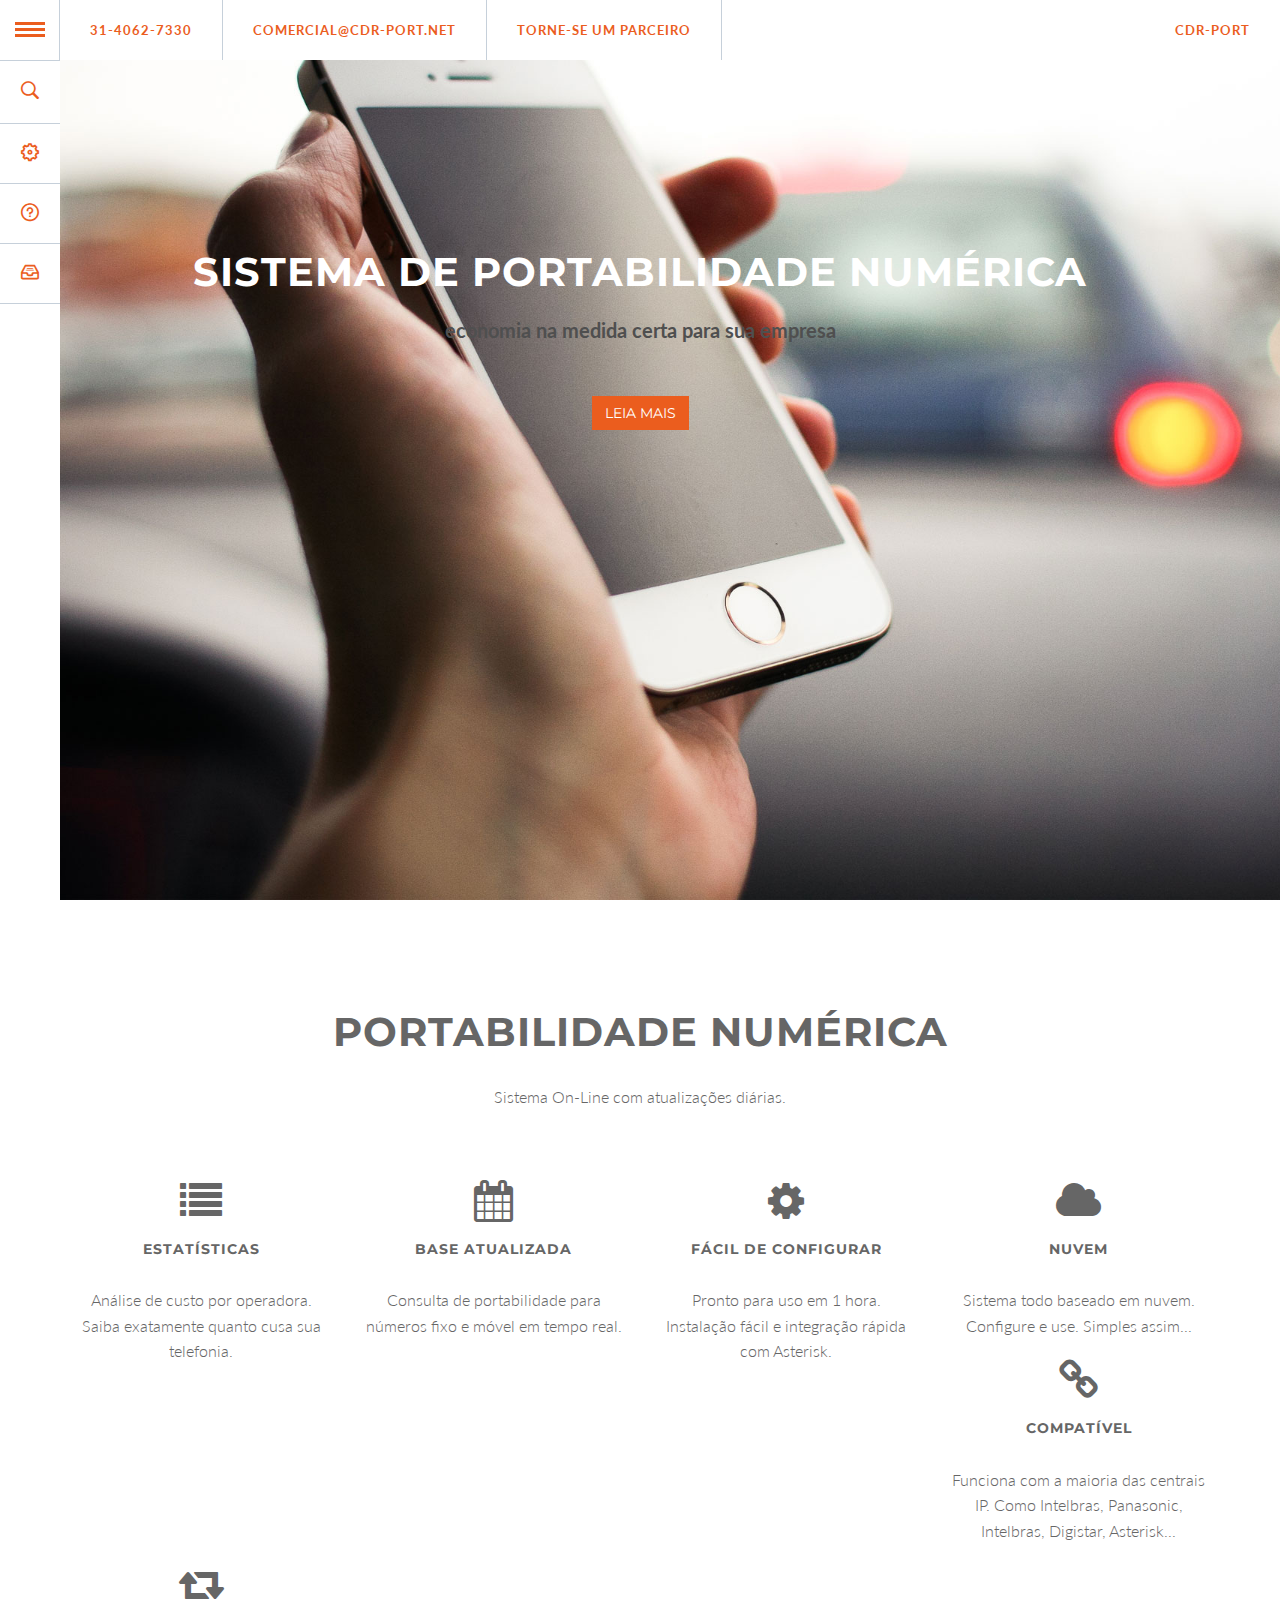
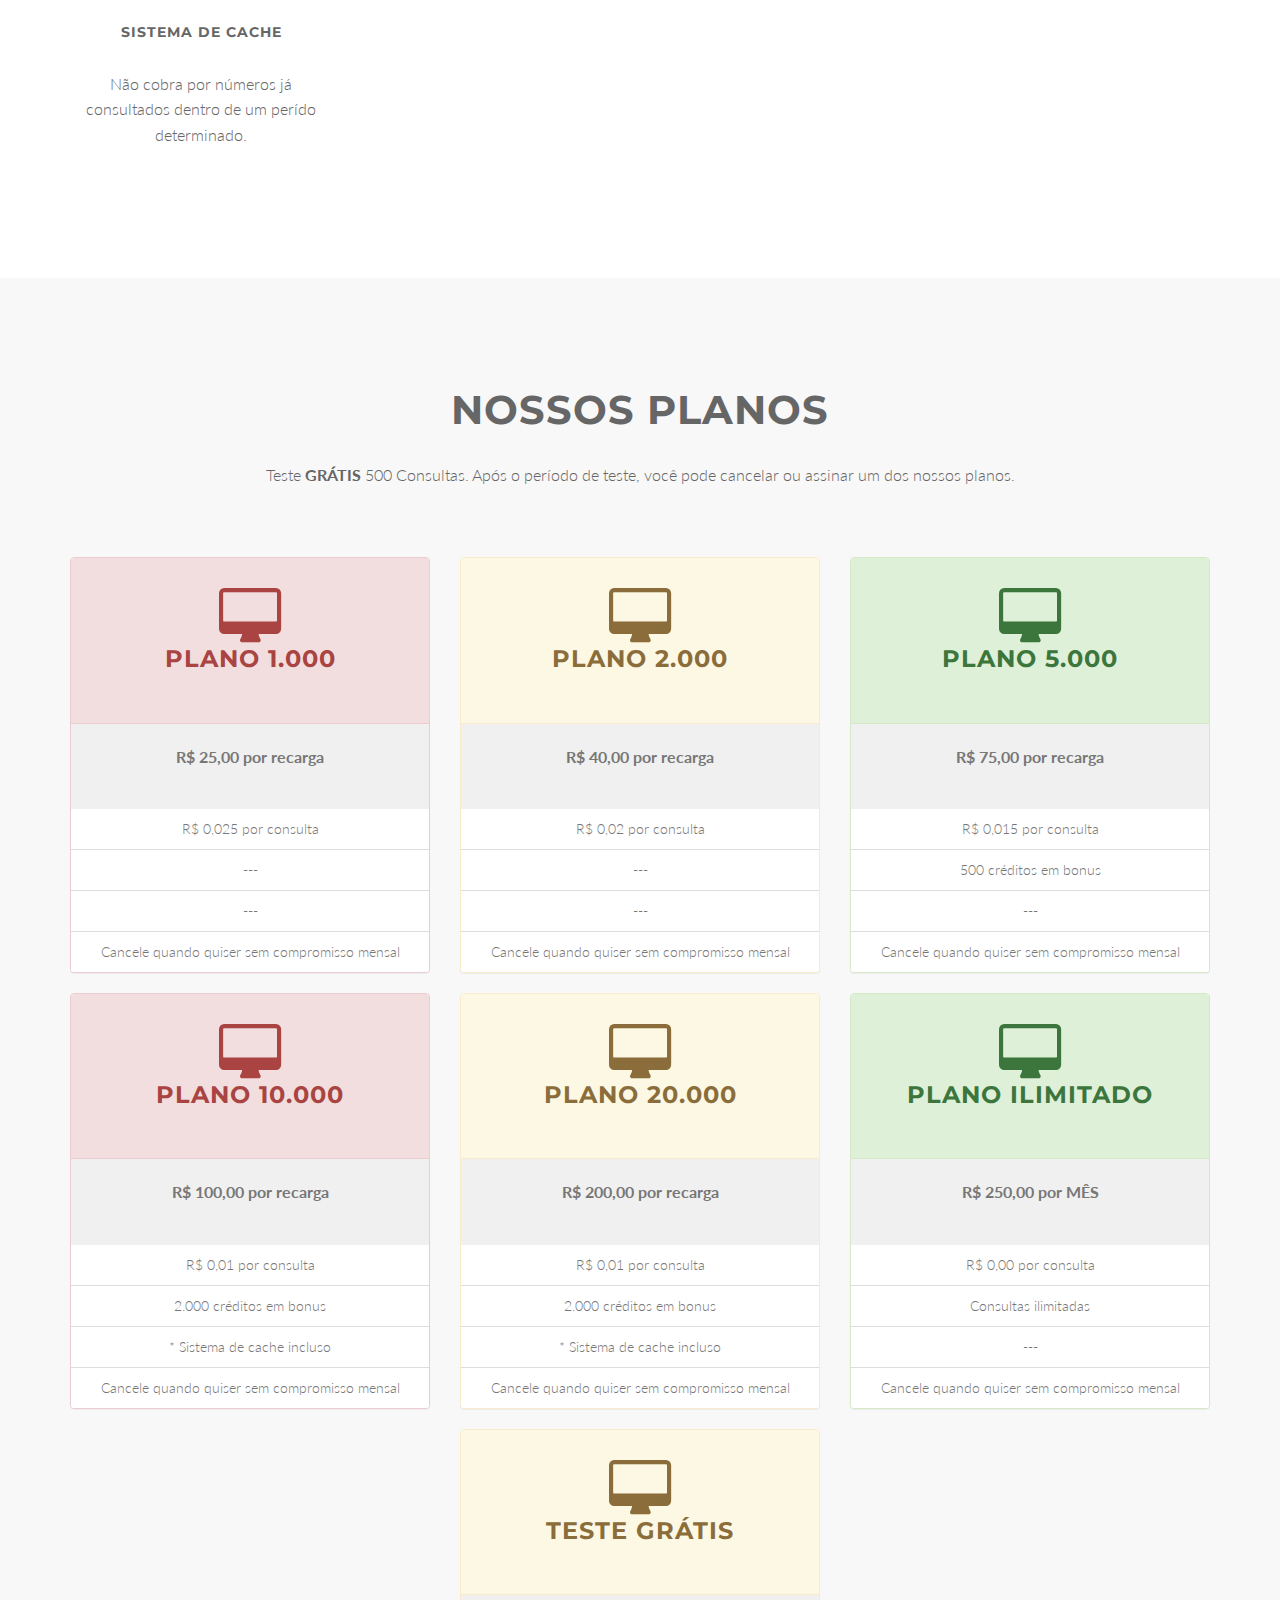
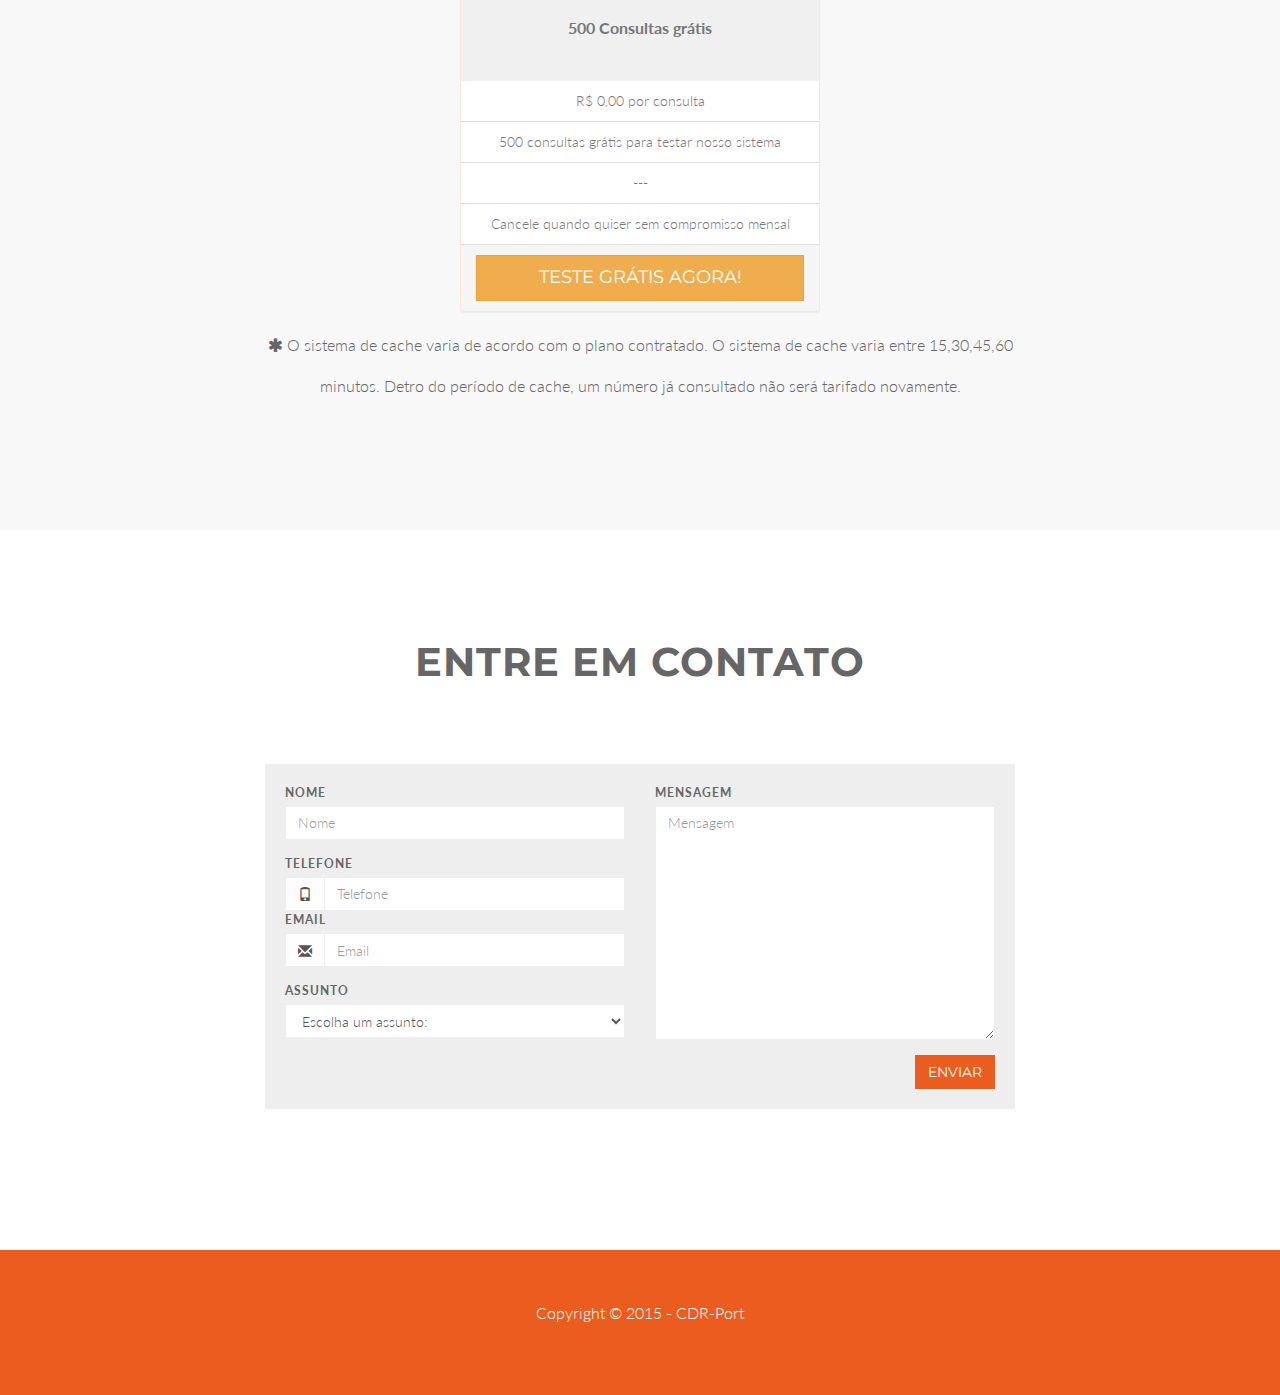
==== index.html @ febd8694 "Update index.html" ====
<!DOCTYPE html>
<html lang="en">

<head>
    <meta charset="utf-8">
    <meta name="viewport" content="width=device-width, initial-scale=1.0">
    <meta name="description" content="Consulta de portabilidade numérica compatível com os pricipais IPBX do mercado Brasileiro.">
    <meta name="keywords" content="Portabilidade, Portabilidade numérica, consulta portabilidade numérica">
    <meta name="author" content="CDR-Port">

    <title>CDR-Port: Portabilidade numérica</title>

    <!-- Bootstrap Core CSS -->
    <link href="css/bootstrap.min.css" rel="stylesheet" type="text/css">

    <!-- Fonts -->
    <link href="font-awesome/css/font-awesome.min.css" rel="stylesheet" type="text/css">
    <link href="css/precos.css" rel="stylesheet" />
	<link href="css/nivo-lightbox.css" rel="stylesheet" />
	<link href="css/nivo-lightbox-theme/default/default.css" rel="stylesheet" type="text/css" />
	<link href="css/animate.css" rel="stylesheet" />
    <!-- Squad theme CSS -->
    <link href="css/style.css" rel="stylesheet">
	<link href="color/default.css" rel="stylesheet">

</head>

<body data-spy="scroll">

<div class="container">
			<ul id="gn-menu" class="gn-menu-main">
				<li class="gn-trigger">
					<a class="gn-icon gn-icon-menu"><span>Menu</span></a>
					<nav class="gn-menu-wrapper">
						<div class="gn-scroller">
							<ul class="gn-menu">
								<li class="gn-search-item">
									<input placeholder="Search" type="search" class="gn-search">
									<a class="gn-icon gn-icon-search"><span>Search</span></a>
								</li>
								<li><a href="#service" title="Portabilidade numérica CDR-Port" class="gn-icon gn-icon-cog">Portabilidade</a></li>
								<li><a href="#plans" title="Preço portabilidade numérica" class="gn-icon gn-icon-help">Preços</a></li>
								<li>
									<a href="#contact" title="Formulário contato portabilidade numérica" class="gn-icon gn-icon-archive">Contato</a>
								</li>
							</ul>
						</div><!-- /gn-scroller -->
					</nav>
				</li>
                <li><a>31-4062-7330</a></li>
                <li><a href="mailto:comercial@cdr-port.net">comercial@cdr-port.net</a></li>
                <li><a href="http://parceiros.cdr-port.net" target="_blank">Torne-se um parceiro</a></li>
				<li><a href="index.html">CDR-Port</a></li>

			</ul>
	</div>

	<!-- Section: intro -->
    <section id="intro" class="intro">
		<div class="slogan">
			<strong><h1>Sistema de portabilidade numérica</h1></strong>
			<strong><p>economia na medida certa para sua empresa</p></strong>
			<a href="#service" class="btn btn-skin scroll">Leia mais</a>
		</div>	
    </section>
	<!-- /Section: intro -->
	<!-- Section: services -->
    <section id="service" class="home-section text-center">
		
		<div class="heading-about marginbot-50">
			<div class="container">
			<div class="row">
				<div class="col-lg-8 col-lg-offset-2">
		
					<div class="section-heading">
					<h2>Portabilidade Numérica</h2>
					<p>Sistema On-Line com atualizações diárias.</p>
					</div>
			
				</div>
			</div>
			</div>
		</div>
		<div class="container">
        <div class="row">
            <div class="col-sm-3 col-md-3">
			
                <div class="service-box">
					<div class="service-icon">
						<i class="fa fa-list fa-3x"></i>
					</div>
					<div class="service-desc">
						<h5>Estatísticas</h5>
						<p>Análise de custo por operadora. Saiba exatamente quanto cusa sua telefonia.</p>
					</div>
                </div>
	
            </div>
			<div class="col-sm-3 col-md-3">
	
                <div class="service-box">
					<div class="service-icon">
						<i class="fa fa-calendar fa-3x"></i>
					</div>
					<div class="service-desc">
						<h5>Base atualizada</h5>
						<p>Consulta de portabilidade para números fixo e móvel em tempo real.</p>
					</div>
                </div>

            </div>
			<div class="col-sm-3 col-md-3">

                <div class="service-box">
					<div class="service-icon">
						<i class="fa fa-cog fa-3x"></i>
					</div>
					<div class="service-desc">
						<h5>Fácil de configurar</h5>
						<p>Pronto para uso em 1 hora. Instalação fácil e integração rápida com Asterisk.</p>
					</div>
                </div>
			
            </div>
			<div class="col-sm-3 col-md-3">
	
                <div class="service-box">
					<div class="service-icon">
						<i class="fa fa-cloud fa-3x"></i>
					</div>
					<div class="service-desc">
						<h5>Nuvem</h5>
						<p>Sistema todo baseado em nuvem. Configure e use. Simples assim...</p>
					</div>
                </div>
			
            </div>
            <div class="col-sm-3 col-md-3">
            </div>
            <div class="col-sm-3 col-md-3">
    
                <div class="service-box">
                    <div class="service-icon">
                        <i class="fa fa-link fa-3x"></i>
                    </div>
                    <div class="service-desc">
                        <h5>Compatível</h5>
                        <p>Funciona com a maioria das centrais IP. Como Intelbras, Panasonic, Intelbras, Digistar, Asterisk...</p>
                    </div>
                </div>
            
            </div>
            <div class="col-sm-3 col-md-3">
    
                <div class="service-box">
                    <div class="service-icon">
                        <i class="fa fa-retweet fa-3x"></i>
                    </div>
                    <div class="service-desc">
                        <h5>Sistema de cache</h5>
                        <p>Não cobra por números já consultados dentro de um perído determinado.</p>
                    </div>
                </div>
            
            </div>
        </div>		
		</div>
	</section>
	<!-- /Section: services -->
		
	<!-- Section: works -->
    <section id="plans" class="home-section text-center bg-gray">
		<div class="heading-works marginbot-50">
			<div class="container">
			<div class="row">
				<div class="col-lg-8 col-lg-offset-2">
					<div class="section-heading">
					<h2>Nossos Planos</h2>
					<p>Teste <strong>GRÁTIS</strong> 500 Consultas. Após o período de teste, você pode cancelar ou assinar um dos nossos planos.</p>
					</div>
				</div>
			</div>
			</div>
		</div>
		<div class="container">

            <div class="row">
                <!-- item -->
                <div class="col-md-4 text-center">
                    <div class="panel panel-danger panel-pricing">
                        <div class="panel-heading">
                            <i class="fa fa-desktop"></i>
                            <h3>Plano 1.000</h3>
                        </div>
                        <div class="panel-body text-center">
                            <p><strong>R$ 25,00 por recarga</strong></p>
                        </div>
                        <ul class="list-group text-center">
                            <li class="list-group-item">R$ 0,025 por consulta</li>
                            <li class="list-group-item">---</li>
                            <li class="list-group-item">---</li>
                            <li class="list-group-item">Cancele quando quiser sem compromisso mensal</li>
                        </ul>
                    </div>
                </div>
                <!-- /item -->
                <!-- item -->
                <div class="col-md-4 text-center">
                    <div class="panel panel-warning panel-pricing">
                        <div class="panel-heading">
                            <i class="fa fa-desktop"></i>
                            <h3>Plano 2.000</h3>
                        </div>
                        <div class="panel-body text-center">
                            <p><strong>R$ 40,00 por recarga</strong></p>
                        </div>
                        <ul class="list-group text-center">
                            <li class="list-group-item">R$ 0,02 por consulta</li>
                            <li class="list-group-item">---</li>
                            <li class="list-group-item">---</li>
                            <li class="list-group-item">Cancele quando quiser sem compromisso mensal</li>
                        </ul>
                    </div>
                </div>
                <!-- /item -->

                <!-- item -->
                <div class="col-md-4 text-center">
                    <div class="panel panel-success panel-pricing">
                        <div class="panel-heading">
                            <i class="fa fa-desktop"></i>
                            <h3>Plano 5.000</h3>
                        </div>
                        <div class="panel-body text-center">
                            <p><strong>R$ 75,00 por recarga</strong></p>
                        </div>
                        <ul class="list-group text-center">
                            <li class="list-group-item">R$ 0,015 por consulta</li>
                            <li class="list-group-item">500 créditos em bonus</li>
                            <li class="list-group-item">---</li>
                            <li class="list-group-item">Cancele quando quiser sem compromisso mensal</li>
                        </ul>
                    </div>
                </div>
                <!-- /item -->
                <div class="col-md-4 text-center">
                    <div class="panel panel-danger panel-pricing">
                        <div class="panel-heading">
                            <i class="fa fa-desktop"></i>
                            <h3>Plano 10.000</h3>
                        </div>
                        <div class="panel-body text-center">
                            <p><strong>R$ 100,00 por recarga</strong></p>
                        </div>
                        <ul class="list-group text-center">
                            <li class="list-group-item">R$ 0,01 por consulta</li>
                            <li class="list-group-item">2.000 créditos em bonus</li>
                            <li class="list-group-item">* Sistema de cache incluso</li>
                            <li class="list-group-item">Cancele quando quiser sem compromisso mensal</li>
                        </ul>
                    </div>
                </div>
                <!-- /item -->
                <!-- item -->
                <div class="col-md-4 text-center">
                    <div class="panel panel-warning panel-pricing">
                        <div class="panel-heading">
                            <i class="fa fa-desktop"></i>
                            <h3>Plano 20.000</h3>
                        </div>
                        <div class="panel-body text-center">
                            <p><strong>R$ 200,00 por recarga</strong></p>
                        </div>
                        <ul class="list-group text-center">
                            <li class="list-group-item">R$ 0,01 por consulta</li>
                            <li class="list-group-item">2.000 créditos em bonus</li>
                            <li class="list-group-item">* Sistema de cache incluso</li>
                            <li class="list-group-item">Cancele quando quiser sem compromisso mensal</li>
                        </ul>
                    </div>
                </div>
                <!-- /item -->

                <!-- item -->
                <div class="col-md-4 text-center">
                    <div class="panel panel-success panel-pricing">
                        <div class="panel-heading">
                            <i class="fa fa-desktop"></i>
                            <h3>Plano Ilimitado</h3>
                        </div>
                        <div class="panel-body text-center">
                            <p><strong>R$ 250,00 por MÊS</strong></p>
                        </div>
                        <ul class="list-group text-center">
                            <li class="list-group-item">R$ 0,00 por consulta</li>
                            <li class="list-group-item">Consultas ilimitadas</li>
                            <li class="list-group-item">---</li>
                            <li class="list-group-item">Cancele quando quiser sem compromisso mensal</li>
                        </ul>

                    </div>
                </div>
                <!-- /item -->

                <div class="col-md-4 text-center">
                </div>
                <!-- /item -->
                <!-- item -->
                <div class="col-md-4 text-center">
                    <div class="panel panel-warning panel-pricing">
                        <div class="panel-heading">
                            <i class="fa fa-desktop"></i>
                            <h3>Teste grátis</h3>
                        </div>
                        <div class="panel-body text-center">
                            <p><strong>500 Consultas grátis</strong></p>
                        </div>
                        <ul class="list-group text-center">
                            <li class="list-group-item">R$ 0,00 por consulta</li>
                            <li class="list-group-item">500 consultas grátis para testar nosso sistema</li>
                            <li class="list-group-item">---</li>
                            <li class="list-group-item">Cancele quando quiser sem compromisso mensal</li>
                        </ul>
                        <div class="panel-footer">
                            <a class="btn btn-lg btn-block btn-warning" href="http://consulta.cdr-port.net/" target="_blank">Teste grátis agora!</a>
                        </div>
                    </div>
                </div>
                <!-- /item -->
                <div class="col-lg-8 col-lg-offset-2">
                    <div class="section-heading">
                    <p> <i class="fa fa-asterisk"></i> O sistema de cache varia de acordo com o plano contratado. O sistema de cache varia entre 15,30,45,60 minutos. Detro do período de cache, um número já consultado não será tarifado novamente.</p>
                    </div>
                </div>
                <!-- item -->
                <div class="col-md-4 text-center">
                </div>
                <!-- /item -->
            </div>	
		</div>
	</section>
	<!-- /Section: works -->

	<!-- Section: contact -->
    <section id="contact" class="home-section text-center">
		<div class="heading-contact marginbot-50">
			<div class="container">
			<div class="row">
				<div class="col-lg-8 col-lg-offset-2">
	
					<div class="section-heading">
					<h2>Entre em contato</h2>
					</div>
				
				</div>
			</div>
			</div>
		</div>
		<div class="container">

    <div class="row">
        <div class="col-lg-8 col-md-offset-2">
            <div class="boxed-grey">
                <form id="contact-form" method="POST" action="http://consulta.cdr-port.net/portabilidade/contato/">
                <div class="row">
                    <div class="col-md-6">
                        <div class="form-group">
                            <label for="name">
                                Nome</label>
                            <input type="text" class="form-control" name="name" id="name" placeholder="Nome" required="required" />
                        </div>
                        <div class="form-group">
                            <label for="email">
                                Telefone</label>
                            <div class="input-group">
                                <span class="input-group-addon"><span class="glyphicon glyphicon-phone"></span>
                                </span>
                                <input type="phone" class="form-control" name="phone" id="phone" placeholder="Telefone" required="required" /></div>

                            <label for="email">
                                Email</label>
                            <div class="input-group">
                                <span class="input-group-addon"><span class="glyphicon glyphicon-envelope"></span>
                                </span>
                                <input type="email" class="form-control" name="email" id="email" placeholder="Email" required="required" /></div>
                        </div>
                        <div class="form-group">
                            <label for="subject">
                                Assunto</label>
                            <select id="subject" name="subject" class="form-control" required="required">
                                <option value="Sem assunto" selected="">Escolha um assunto:</option>
                                <option value="Suporte">Suporte</option>
                                <option value="Sugestões">Sugestões</option>
                                <option value="Comercial">Comercial</option>
                            </select>
                        </div>
                    </div>
                    <div class="col-md-6">
                        <div class="form-group">
                            <label for="name">
                                Mensagem</label>
                            <textarea name="message" id="message" class="form-control" rows="11" cols="25" required="required"
                                placeholder="Mensagem"></textarea>
                        </div>
                    </div>
                    <div class="col-md-12">
                        <button type="submit" class="btn btn-skin pull-right" id="btnContactUs">
                            Enviar</button>
                    </div>
                </div>
                </form>
            </div>
			
			<div class="widget-contact row">
				 <div class="col-lg-6">
				 <!--
				<address>
				  <strong>CDR-Port</strong><br>
				  Big Villa 334 Awesome, Beautiful Suite 1200<br>
				  San Francisco, CA 94107<br>
				  <abbr title="Phone">P:</abbr> (123) 456-7890
				</address>
				-->
				</div>
				
				<div class="col-lg-6">

			
				</div>
			</div>	
        </div>

    </div>	

		</div>
	</section>
	<!-- /Section: contact -->

	<footer>
		<div class="container">
			<div class="row">
				<div class="col-md-12 col-lg-12">
		
					<p>Copyright &copy; 2015 - <a href="http://www.cdr-port.net">CDR-Port</a></p>
				</div>
			</div>	
		</div>
	</footer>

    <!-- Core JavaScript Files -->
    <script src="js/jquery.min.js"></script>
    <script src="js/bootstrap.min.js"></script>
    <script src="js/jquery.easing.min.js"></script>	
	<script src="js/classie.js"></script>
	<script src="js/gnmenu.js"></script>
	<script src="js/jquery.scrollTo.js"></script>
	<script src="js/nivo-lightbox.min.js"></script>
	<script src="js/stellar.js"></script>
    <!-- Custom Theme JavaScript -->
    <script src="js/custom.js"></script>

<script>
  (function(i,s,o,g,r,a,m){i['GoogleAnalyticsObject']=r;i[r]=i[r]||function(){
  (i[r].q=i[r].q||[]).push(arguments)},i[r].l=1*new Date();a=s.createElement(o),
  m=s.getElementsByTagName(o)[0];a.async=1;a.src=g;m.parentNode.insertBefore(a,m)
  })(window,document,'script','//www.google-analytics.com/analytics.js','ga');

  ga('create', 'UA-61585043-1', 'auto');
  ga('send', 'pageview');

</script>

<!--Start of Zopim Live Chat Script-->
<script type="text/javascript">
window.$zopim||(function(d,s){var z=$zopim=function(c){z._.push(c)},$=z.s=
d.createElement(s),e=d.getElementsByTagName(s)[0];z.set=function(o){z.set.
_.push(o)};z._=[];z.set._=[];$.async=!0;$.setAttribute("charset","utf-8");
$.src="//v2.zopim.com/?1uv3qJyQNg8mDcb3BXJvZexbqyaUpz3D";z.t=+new Date;$.
type="text/javascript";e.parentNode.insertBefore($,e)})(document,"script");
</script>
<!--End of Zopim Live Chat Script-->

</body>

</html>
---- css/precos.css ----
@import url("http://maxcdn.bootstrapcdn.com/font-awesome/4.2.0/css/font-awesome.min.css");

.panel-pricing {
  -moz-transition: all .3s ease;
  -o-transition: all .3s ease;
  -webkit-transition: all .3s ease;
}
.panel-pricing:hover {
  box-shadow: 0px 0px 30px rgba(0, 0, 0, 0.2);
}
.panel-pricing .panel-heading {
  padding: 20px 10px;
}
.panel-pricing .panel-heading .fa {
  margin-top: 10px;
  font-size: 58px;
}
.panel-pricing .list-group-item {
  color: #777777;
  border-bottom: 1px solid rgba(250, 250, 250, 0.5);
}
.panel-pricing .list-group-item:last-child {
  border-bottom-right-radius: 0px;
  border-bottom-left-radius: 0px;
}
.panel-pricing .list-group-item:first-child {
  border-top-right-radius: 0px;
  border-top-left-radius: 0px;
}
.panel-pricing .panel-body {
  background-color: #f0f0f0;
  font-size: 40px;
  color: #777777;
  padding: 20px;
  margin: 0px;
}
---- css/nivo-lightbox-theme/default/default.css ----
/*
 * Nivo Lightbox Default Theme v1.0
 * http://dev7studios.com/nivo-lightbox
 *
 * Copyright 2013, Dev7studios
 * Free to use and abuse under the MIT license.
 * http://www.opensource.org/licenses/mit-license.php
 */
 
.nivo-lightbox-theme-default.nivo-lightbox-overlay { 
	background: #666;
	background: rgba(0,0,0,0.6); 
}
.nivo-lightbox-theme-default .nivo-lightbox-content.nivo-lightbox-loading { background: url(loading.gif) no-repeat 50% 50%; }

.nivo-lightbox-theme-default .nivo-lightbox-nav {
	top: 10%;
	width: 8%;
	height: 80%;
	text-indent: -9999px;
	background-repeat: no-repeat;
	background-position: 50% 50%;
	opacity: 0.5;
}
.nivo-lightbox-theme-default .nivo-lightbox-nav:hover { 
	opacity: 1; 
	background-color: rgba(0,0,0,0.5);
}
.nivo-lightbox-theme-default .nivo-lightbox-prev { 
	background-image: url(prev.png); 
	border-radius: 0 3px 3px 0;
}
.nivo-lightbox-theme-default .nivo-lightbox-next { 
	background-image: url(next.png); 
	border-radius: 3px 0 0 3px;
}

.nivo-lightbox-theme-default .nivo-lightbox-close {
	display: block;
	background: url(close.png) no-repeat 5px 5px;
	width: 16px;
	height: 16px;
	text-indent: -9999px;
	padding: 5px;
	opacity: 0.5;
}
.nivo-lightbox-theme-default .nivo-lightbox-close:hover { opacity: 1; }

.nivo-lightbox-theme-default .nivo-lightbox-title-wrap { bottom: -7%; }
.nivo-lightbox-theme-default .nivo-lightbox-title {
	font: 14px/20px 'Helvetica Neue', Helvetica, Arial, sans-serif;
	font-style: normal;
	font-weight: normal;
	background: #000;
	color: #fff;
	padding: 7px 15px;
	border-radius: 30px;
}

.nivo-lightbox-theme-default .nivo-lightbox-image img {
	background: #fff;
	-webkit-box-shadow: 0px 1px 1px rgba(0,0,0,0.4);
	   -moz-box-shadow: 0px 1px 1px rgba(0,0,0,0.4);
	        box-shadow: 0px 1px 1px rgba(0,0,0,0.4);
}
.nivo-lightbox-theme-default .nivo-lightbox-ajax,
.nivo-lightbox-theme-default .nivo-lightbox-inline {
	background: #fff;
	padding: 40px;
	-webkit-box-shadow: 0px 1px 1px rgba(0,0,0,0.4);
	   -moz-box-shadow: 0px 1px 1px rgba(0,0,0,0.4);
	        box-shadow: 0px 1px 1px rgba(0,0,0,0.4);
}

@media (-webkit-min-device-pixel-ratio: 1.3),
       (-o-min-device-pixel-ratio: 2.6/2),
       (min--moz-device-pixel-ratio: 1.3),
       (min-device-pixel-ratio: 1.3),
       (min-resolution: 1.3dppx) {

	.nivo-lightbox-theme-default .nivo-lightbox-content.nivo-lightbox-loading { 
		background-image: url(loading@2x.gif); 
		background-size: 32px 32px;
	}
	.nivo-lightbox-theme-default .nivo-lightbox-prev { 
		background-image: url(prev@2x.png); 
		background-size: 48px 48px;
	}
	.nivo-lightbox-theme-default .nivo-lightbox-next { 
		background-image: url(next@2x.png); 
		background-size: 48px 48px;
	}
	.nivo-lightbox-theme-default .nivo-lightbox-close { 
		background-image: url(close@2x.png); 
		background-size: 16px 16px;
	}
	
}
---- css/style.css ----
/* ==== Google font ==== */
@import url('http://fonts.googleapis.com/css?family=Lato:100,300,400,700,900,100italic,300italic,400italic,700italic,900italic|Montserrat:700|Merriweather:400italic');


body {
    width: 100%;
    height: 100%;
    font-family: 'Lato',sans-serif;
	font-weight: 300;
    color: #666;
    background-color: #fff;
}

html {
    width: 100%;
    height: 100%;
}

h1,
h2,
h3,
h4,
h5,
h6 {
    margin: 0 0 30px;
    text-transform: uppercase;
    font-family: Montserrat,sans-serif;
    font-weight: 700;
    letter-spacing: 1px;
}

p {
    margin: 0 0 20px;
    font-size: 16px;
    line-height: 1.6em;
}

p.lead {
	font-weight: 600;
}

a {
    color: #28c3ab;
    -webkit-transition: all .2s ease-in-out;
    -moz-transition: all .2s ease-in-out;
    transition: all .2s ease-in-out;
}

a:hover,
a:focus {
    text-decoration: none;
    color: #176e61;
}

.light {
    font-weight: 400;
}

address {
	margin-left: 0;
	padding: 0;
}


/* misc */
hr {
  margin-top: 10px;
}

/* margins */
.marginbot-0{margin-bottom:0 !important;}
.marginbot-10{margin-bottom:10px !important;}
.marginbot-20{margin-bottom:20px !important;}
.marginbot-30{margin-bottom:30px !important;}
.marginbot-40{margin-bottom:40px !important;}
.marginbot-50{margin-bottom:50px !important;}

/* ===========================
--- General sections
============================ */

.home-section {
    padding-top: 110px;
    padding-bottom: 110px;
	display:block;
    position:relative;
    z-index:120;
}


.section-heading h2 {
	font-size: 40px;
}
.section-heading i {
	margin-bottom: 20px;
}


/* --- section bg var --- */

.bg-white {
	background: #fff;
}

.bg-gray {
	background: #f8f8f8;
}


.bg-dark {
	background: #575757;
}

/* --- section color var --- */

.text-light {
	color: #fff;
}

/* ============================
--- Menu
============================= */

@font-face {
		font-weight: normal;
		font-style: normal;
		font-family: 'ecoicons';
		src: url("../fonts/ecoicons/ecoicons.eot");
		src: url("../fonts/ecoicons/ecoicons.eot?#iefix") format("embedded-opentype"), url("../fonts/ecoicons/ecoicons.woff") format("woff"), url("../fonts/ecoicons/ecoicons.ttf") format("truetype"), url("../fonts/ecoicons/ecoicons.svg#ecoicons") format("svg");
}

.gn-menu-main,
.gn-menu-main ul {
		margin: 0;
		padding: 0;
		background: #fff;
		color: #eb5d1e;
		list-style: none;
		text-transform: none;
		font-weight: 300;
		font-family: 'Lato', Arial, sans-serif;
		line-height: 60px;
		z-index:150;
}

.gn-menu-main {
		position: fixed;
		top: 0;
		left: 0;
		width: 100%;
		height: 60px;
		font-size: 13px;
}

.gn-menu-main a {
		display: block;
		height: 100%;
		color: #eb5d1e;
		text-decoration: none;
		cursor: pointer;
}

.no-touch .gn-menu-main a:hover,
.no-touch .gn-menu li.gn-search-item:hover,
.no-touch .gn-menu li.gn-search-item:hover a {
		background: #eb5d1e;
		color: white;
}

.gn-menu-main > li {
		display: block;
		float: left;
		height: 100%;
		border-right: 1px solid #c6d0da;
		text-align: center;
}

/* icon-only trigger (menu item) */

.gn-menu-main li.gn-trigger {
		position: relative;
		width: 60px;
		-webkit-touch-callout: none;
		-webkit-user-select: none;
		-khtml-user-select: none;
		-moz-user-select: none;
		-ms-user-select: none;
		user-select: none;
}

.gn-menu-main > li:last-child {
		float: right;
		border-right: none;
}

.gn-menu-main > li > a {
		padding: 0 30px;
		text-transform: uppercase;
		letter-spacing: 1px;
		font-weight: bold;
}

.gn-menu-main:after {
		display: table;
		clear: both;
		content: "";
}

.gn-menu-wrapper {
		position: fixed;
		top: 60px;
		bottom: 0;
		left: 0;
		overflow: hidden;
		width: 60px;
		border-top: 1px solid #c6d0da;
		background: white;
		-webkit-transform: translateX(-60px);
		-moz-transform: translateX(-60px);
		transform: translateX(-60px);
		-webkit-transition: -webkit-transform 0.3s, width 0.3s;
		-moz-transition: -moz-transform 0.3s, width 0.3s;
		transition: transform 0.3s, width 0.3s;
}

.gn-scroller {
		position: absolute;
		overflow-y: scroll;
		width: 370px;
		height: 100%;
}

.gn-menu {
		border-bottom: 1px solid #c6d0da;
		text-align: left;
		font-size: 18px;
}

.gn-menu li:not(:first-child),
.gn-menu li li {
		box-shadow: inset 0 1px #c6d0da
}

.gn-submenu li {
		overflow: hidden;
		height: 0;
		-webkit-transition: height 0.3s;
		-moz-transition: height 0.3s;
		transition: height 0.3s;
}

.gn-submenu li a {
		color: #c1c9d1
}

input.gn-search {
		position: relative;
		z-index: 10;
		padding-left: 60px;
		outline: none;
		border: none;
		background: transparent;
		color: #eb5d1e;
		font-weight: 300;
		font-family: 'Lato', Arial, sans-serif;
		cursor: pointer;
}

/* placeholder */

.gn-search::-webkit-input-placeholder {
		color: #eb5d1e
}

.gn-search:-moz-placeholder {
		color: #eb5d1e
}

.gn-search::-moz-placeholder {
		color: #eb5d1e
}

.gn-search:-ms-input-placeholder {
		color: #eb5d1e
}

/* hide placeholder when active in Chrome */

.gn-search:focus::-webkit-input-placeholder,
.no-touch .gn-menu li.gn-search-item:hover .gn-search:focus::-webkit-input-placeholder {
		color: transparent
}

input.gn-search:focus {
		cursor: text
}

.no-touch .gn-menu li.gn-search-item:hover input.gn-search {
		color: white
}

/* placeholder */

.no-touch .gn-menu li.gn-search-item:hover .gn-search::-webkit-input-placeholder {
		color: white
}

.no-touch .gn-menu li.gn-search-item:hover .gn-search:-moz-placeholder {
		color: white
}

.no-touch .gn-menu li.gn-search-item:hover .gn-search::-moz-placeholder {
		color: white
}

.no-touch .gn-menu li.gn-search-item:hover .gn-search:-ms-input-placeholder {
		color: white
}

.gn-menu-main a.gn-icon-search {
		position: absolute;
		top: 0;
		left: 0;
		height: 60px;
}

.gn-icon::before {
		display: inline-block;
		width: 60px;
		text-align: center;
		text-transform: none;
		font-weight: normal;
		font-style: normal;
		font-variant: normal;
		font-family: 'ecoicons';
		line-height: 1;
		speak: none;
		-webkit-font-smoothing: antialiased;
}

.gn-icon-help::before {
		content: "\e000"
}

.gn-icon-earth::before {
		content: "\e004"
}

.gn-icon-cog::before {
		content: "\e006"
}

.gn-icon-search::before {
		content: "\e005"
}

.gn-icon-download::before {
		content: "\e007"
}

.gn-icon-photoshop::before {
		content: "\e001"
}

.gn-icon-illustrator::before {
		content: "\e002"
}

.gn-icon-archive::before {
		content: "\e00d"
}

.gn-icon-article::before {
		content: "\e003"
}

.gn-icon-pictures::before {
		content: "\e008"
}

.gn-icon-videos::before {
		content: "\e009"
}

/* if an icon anchor has a span, hide the span */

.gn-icon span {
		width: 0;
		height: 0;
		display: block;
		overflow: hidden;
}

.gn-icon-menu::before {
		margin-left: -15px;
		vertical-align: -2px;
		width: 30px;
		height: 3px;
		background: #eb5d1e;
		box-shadow: 0 3px white, 0 -6px #eb5d1e, 0 -9px white, 0 -12px #eb5d1e;
		content: '';
}

.no-touch .gn-icon-menu:hover::before,
.no-touch .gn-icon-menu.gn-selected:hover::before {
		background: white;
		box-shadow: 0 3px #eb5d1e, 0 -6px white, 0 -9px #eb5d1e, 0 -12px white;
}

.gn-icon-menu.gn-selected::before {
		background: #eb5d1e;
		box-shadow: 0 3px white, 0 -6px #eb5d1e, 0 -9px white, 0 -12px #eb5d1e;
}

/* styles for opening menu */

.gn-menu-wrapper.gn-open-all,
.gn-menu-wrapper.gn-open-part {
		-webkit-transform: translateX(0px);
		-moz-transform: translateX(0px);
		transform: translateX(0px);
}

.gn-menu-wrapper.gn-open-all {
		width: 340px
}

.gn-menu-wrapper.gn-open-all .gn-submenu li {
		height: 60px
}

@media screen and (max-width: 422px) { 
	.gn-menu-wrapper.gn-open-all {
			-webkit-transform: translateX(0px);
			-moz-transform: translateX(0px);
			transform: translateX(0px);
			width: 100%;
	}

	.gn-menu-wrapper.gn-open-all .gn-scroller {
			width: 130%
	}
}




/* ===========================
--- Intro
============================ */

.intro {
	width:100%;
	position:relative;
}

#intro{	
	background-image: url(../img/img-bg.jpg);
	background-size: cover;
}

.intro .slogan {
	padding:250px 0 60px;
	text-align: center;
	
}
.intro .slogan h1 {
	color: #fff;
	line-height: 1.1em;
	margin-bottom: 20px;
	 font-size: 40px;
}
.intro .slogan p {
	color: #4f4f4f;
	margin-bottom: 50px;
	font-size: 20px;
}


.brand-heading {
    font-size: 40px;
}

.intro-text {
    font-size: 18px;
}


/* slider */

.tp-caption.custom_large_white {
	color: #FFF;
	text-shadow: none;
	font-size: 60px;
	line-height: 60px;
	font-weight: 700;
	font-family: Montserrat, sans-serif;
	background-color: rgba(0, 0, 0, 0);
	text-decoration: none;
	text-transform: uppercase;
	border-width: 0px;
	border-color: #000;
	border-style: none;
}

.tp-caption a.btn {
	color: #fff;
}



/* ===========================
--- About
============================ */

.boxed-grey {
	background: #eee;
	padding: 20px;
}

.team h5 {
	margin-bottom: 10px;
}

.team p.subtitle {
	margin-bottom: 10px;
}

.avatar {
	margin-bottom: 20px;
}

.team-social {
	margin-left: 0;
	padding-left: 0;
	
}

.team-social {
	text-align: center;
}

.team-social li{
    display: inline-block;
	margin:0 !important;
	padding:0;
}


.team-social a{
	margin:0;
	padding:0;
    display: block;
	width: 40px;
    height: 40px;
    line-height: 40px;
    text-align: center;
    background: #3bbec0;
	color: #fff;
    -webkit-transition: background .3s ease-in-out;
    transition: background .3s ease-in-out;
}
.team-social a i{
	text-align: center;
	margin:0;
	padding:0;
}
.team-social .social-facebook a{background: #3873ae;}
.team-social .social-twitter a{background: #62c6f8;}
.team-social .social-dribble a{background: #d74980;}
.team-social .social-deviantart a{background: #8da356;}
.team-social .social-google a{background: #000;}
.team-social .social-vimeo a{background: #51a6d3;}
.team-social .social-facebook a:hover{background: #4893ce;}
.team-social .social-twitter a:hover{background: #82e6ff;}
.team-social .social-dribble a:hover{background: #f769a0;}
.team-social .social-deviantart a:hover{background: #adc376;}
.team-social .social-google a:hover{background: #333;}
.team-social .social-vimeo a:hover{background: #71c6f3;}


/* ===========================
--- Services
============================ */

.service-icon {
	margin-bottom: 20px;
}	




/* ===========================
--- Works
============================ */

.gallery-item > div {
	margin-bottom: 30px;
}

/* ===========================
--- Contact
============================ */

form#contact-form .form-group label {
	text-align: left !important;
	display: block;
	text-transform: uppercase;
	letter-spacing: 1px;
	font-size: 12px;
}
form#contact-form input,form#contact-form select,form#contact-form textarea {
	border-radius: 0;
	border: 1px solid #eee;
  -webkit-box-shadow: none;
          box-shadow:  none;
}

form#contact-form input:focus,form#contact-form select:focus,form#contact-form textarea:focus {
  -webkit-box-shadow: 0 1px 2px rgba(0, 0, 0, .05);
          box-shadow: 0 1px 2px rgba(0, 0, 0, .05);
}
.input-group-addon {
  background-color: #fefefe;
  border: 1px solid #eee;
  border-radius: 0;
}

.widget-contact {
	text-align: left;
	margin-top: 30px;
}


.company-social {
	margin-left: 0;
	padding-left: 0;
	margin-top: 10px;
}

.company-social {
	text-align: left;
}

.company-social li{
    display: inline-block;
	margin:0 !important;
	padding:0;
}


.company-social a{
	margin:0;
	padding:0;
    display: block;
	width: 40px;
    height: 40px;
    line-height: 40px;
    text-align: center;
    background: #3bbec0;
	color: #fff;
    -webkit-transition: background .3s ease-in-out;
    transition: background .3s ease-in-out;
}
.company-social a i{
	text-align: center;
	margin:0;
	padding:0;
}
.company-social .social-facebook a{background: #3873ae;}
.company-social .social-twitter a{background: #62c6f8;}
.company-social .social-dribble a{background: #d74980;}
.company-social .social-deviantart a{background: #8da356;}
.company-social .social-google a{background: #000;}
.company-social .social-vimeo a{background: #51a6d3;}
.company-social .social-facebook a:hover{background: #4893ce;}
.company-social .social-twitter a:hover{background: #82e6ff;}
.company-social .social-dribble a:hover{background: #f769a0;}
.company-social .social-deviantart a:hover{background: #adc376;}
.company-social .social-google a:hover{background: #333;}
.company-social .social-vimeo a:hover{background: #71c6f3;}



/* ===========================
--- Footer
============================ */

footer {
	text-align: center;
	padding: 50px 0 ;
	
}

footer p {
	color: #f8f8f8;
}

footer a {
	color: #fefefe;
}

footer a:hover {
	color: #fff;
}

/* ===========================
--- Elements
============================ */

.btn {
	border-radius: 0;
    text-transform: uppercase;
    font-family: Montserrat,sans-serif;
    font-weight: 400;
    -webkit-transition: all .3s ease-in-out;
    -moz-transition: all .3s ease-in-out;
    transition: all .3s ease-in-out;
}


.btn-circle {
    width: 70px;
    height: 70px;
    margin-top: 15px;
    padding: 7px 16px;
    border: 2px solid #fff;
    border-radius: 50%;
    font-size: 40px;
    color: #fff;
    background: 0 0;
    -webkit-transition: background .3s ease-in-out;
    -moz-transition: background .3s ease-in-out;
    transition: background .3s ease-in-out;
}

.btn-circle.btn-dark {
    border: 2px solid #666;
    color: #666;
}


.btn-circle:hover,
.btn-circle:focus {
    outline: 0;
    color: #fff;
    background: rgba(255,255,255,.1);
}

.btn-circle.btn-dark :hover,
.btn-circle.btn-dark :focus {
    outline: 0;
    color: #999;
    background: #fff;
}

.btn-circle.btn-dark :hover i,
.btn-circle.btn-dark :focus i{
    color: #999;
}

.page-scroll .btn-circle i.animated {
    -webkit-transition-property: -webkit-transform;
    -webkit-transition-duration: 1s;
    -moz-transition-property: -moz-transform;
    -moz-transition-duration: 1s;
}

.page-scroll .btn-circle:hover i.animated {
    -webkit-animation-name: pulse;
    -moz-animation-name: pulse;
    -webkit-animation-duration: 1.5s;
    -moz-animation-duration: 1.5s;
    -webkit-animation-iteration-count: infinite;
    -moz-animation-iteration-count: infinite;
    -webkit-animation-timing-function: linear;
    -moz-animation-timing-function: linear;
}

@-webkit-keyframes pulse {    
    0 {
        -webkit-transform: scale(1);
        transform: scale(1);
    }

    50% {
        -webkit-transform: scale(1.2);
        transform: scale(1.2);
    }

    100% {
        -webkit-transform: scale(1);
        transform: scale(1);
    }
}

@-moz-keyframes pulse {    
    0 {
        -moz-transform: scale(1);
        transform: scale(1);
    }

    50% {
        -moz-transform: scale(1.2);
        transform: scale(1.2);
    }

    100% {
        -moz-transform: scale(1);
        transform: scale(1);
    }
}


#text {
    color: #fff;
    background: #ffcc00;
}

#map {
	height: 500px;
}


.btn-skin:hover,
.btn-skin:focus,
.btn-skin:active,
.btn-skin.active {
  color: #fff;
  background-color: #666;
  border-color: #666;
}


.btn-default:hover,
.btn-default:focus {
    border: 1px solid #28c3ab;
    outline: 0;
    color: #000;
    background-color: #28c3ab;
}

.btn-huge {
    padding: 25px;
    font-size: 26px;
}

.banner-social-buttons {
    margin-top: 0;
}


/* Media queries */

@media(min-width:767px) {

    .intro {
        height: 100%;
        padding: 0;
    }

    .brand-heading {
        font-size: 100px;
    }
	
    .intro-text {
        font-size: 25px;
    }


}
@media (max-width:768px) {
	
	.team.boxed-grey {
		margin-bottom: 30px;
	}
	
	.boxed-grey {
		margin-bottom: 30px;
	}
	.intro .slogan {
		padding:100px 0 60px;
		
	}
	
}

@media (max-width:480px) {

	.intro .slogan {
		padding:170px 0 60px;
		
	}
	
}
---- color/default.css ----
a,.tp-caption a.btn:hover {
	color: #eb5d1e;
}
.top-nav-collapse {
	background: #eb5d1e;
}

.navbar-custom ul.nav ul.dropdown-menu li a:hover {
	color: #eb5d1e;
}

.owl-theme .owl-controls .owl-page.active span,
.owl-theme .owl-controls.clickable .owl-page:hover span {
    background-color: #eb5d1e;
}

.widget-avatar .avatar:hover {
    border: 5px solid #eb5d1e;
}

.bg-skin {
	background: #eb5d1e;
}

form#contact-form input:focus,form#contact-form select:focus,form#contact-form textarea:focus {
	border-color: #eb5d1e;
}

footer {
    background-color: #eb5d1e;
}


.btn-skin {
  color: #fff;
  background-color: #eb5d1e;
  border-color: #eb5d1e;
}
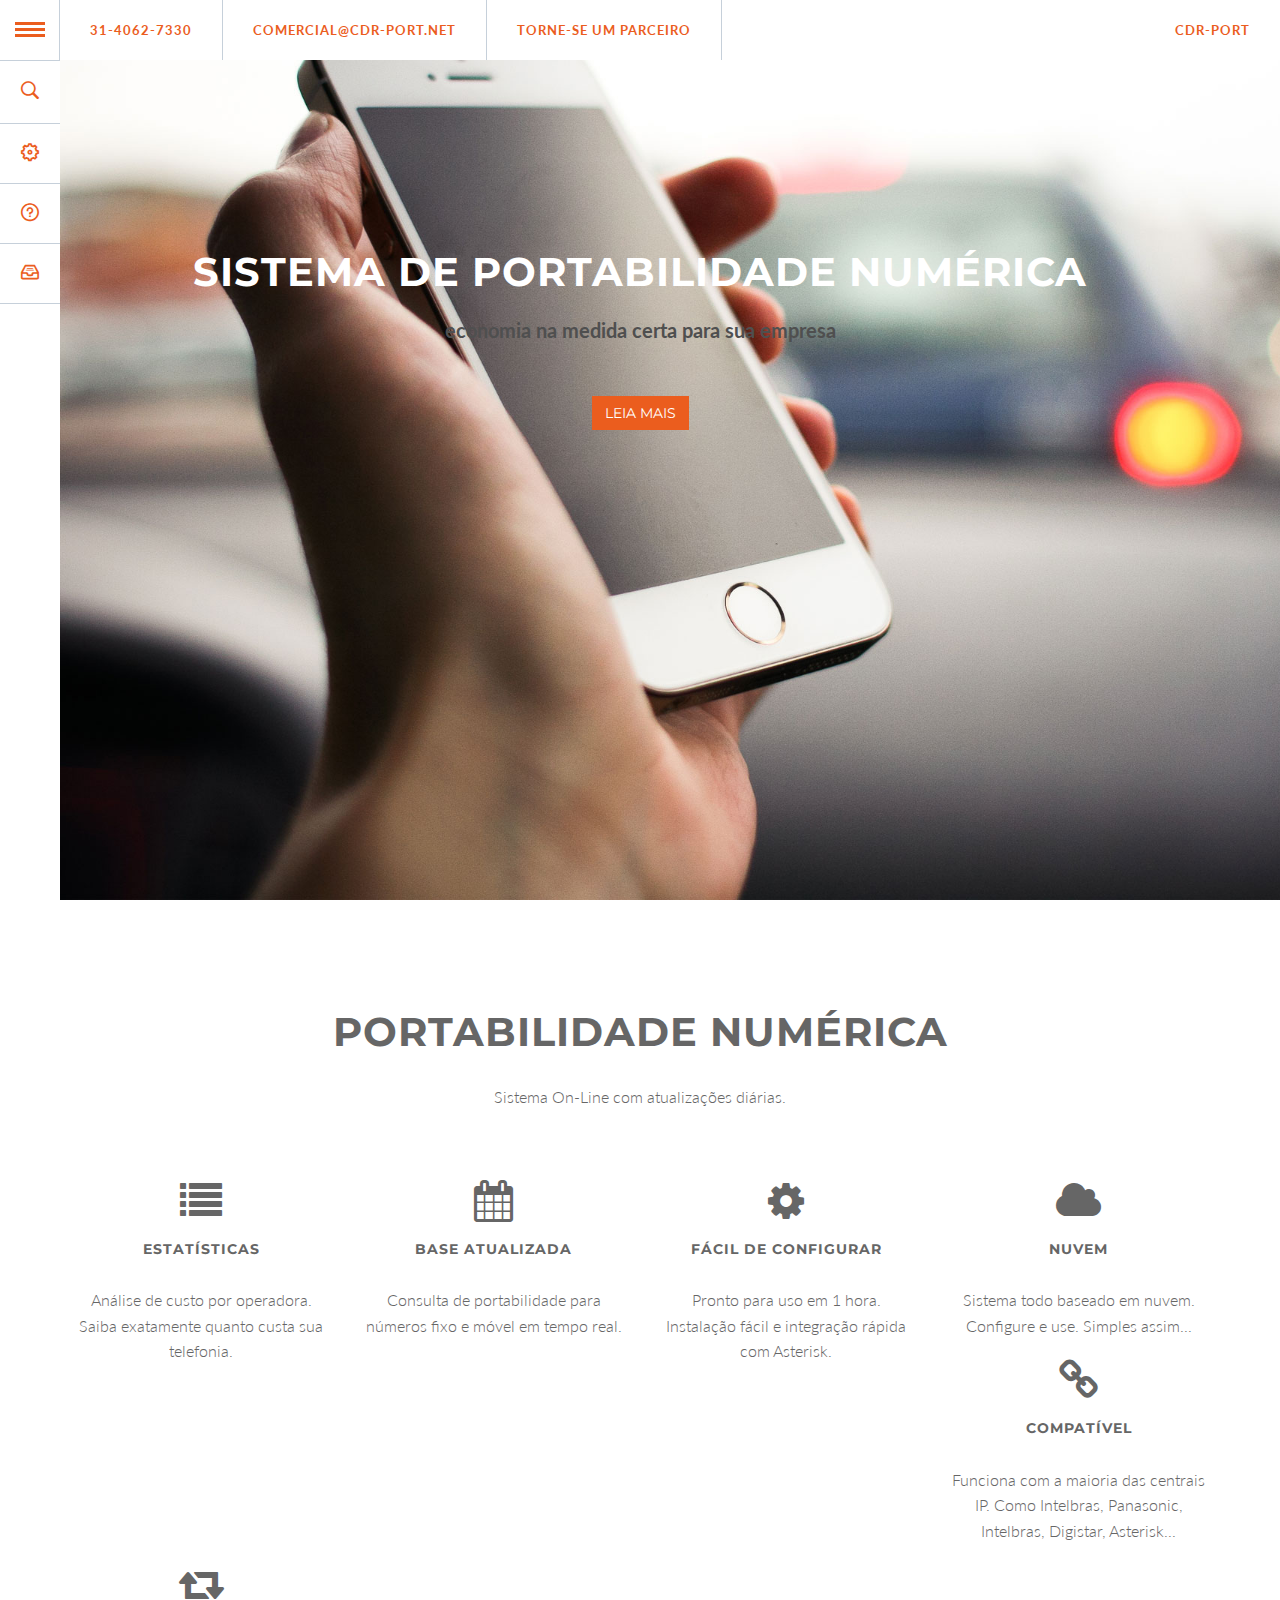
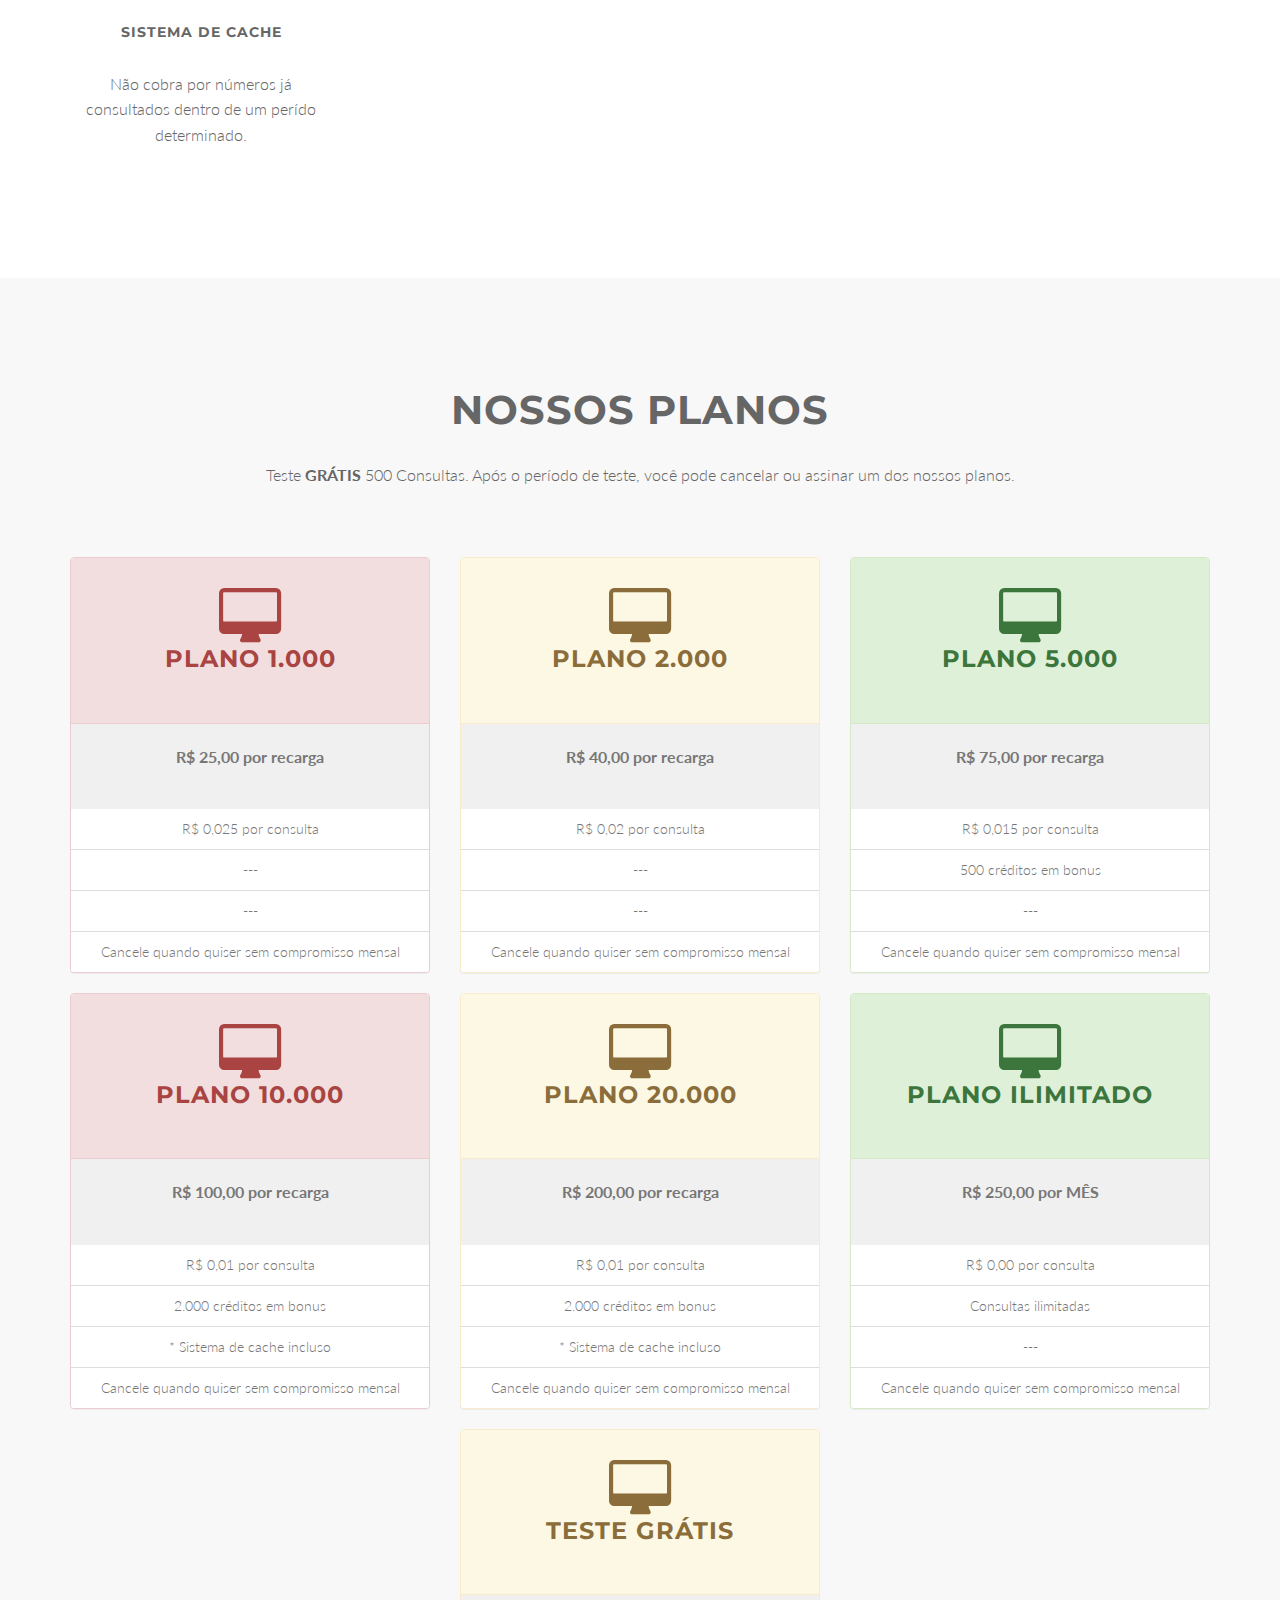
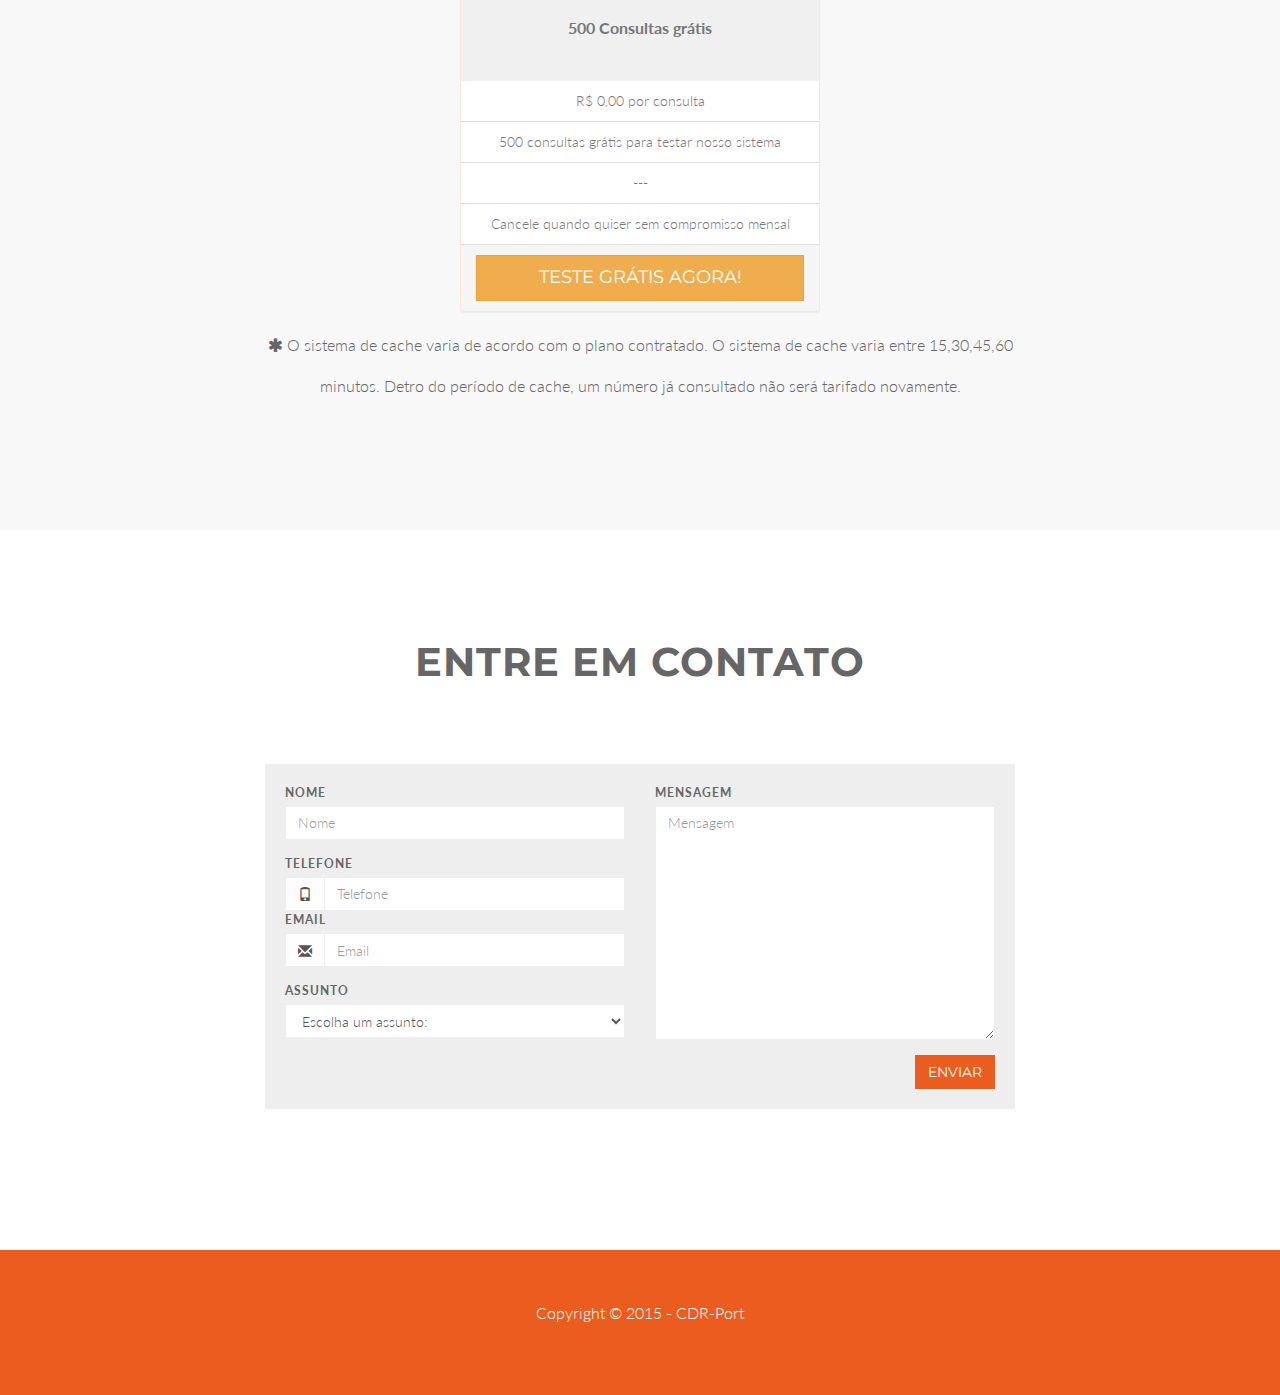
==== commit c69661b5: "Update index.html" ====
--- a/index.html
+++ b/index.html
@@ -91,7 +91,7 @@
 					</div>
 					<div class="service-desc">
 						<h5>Estatísticas</h5>
-						<p>Análise de custo por operadora. Saiba exatamente quanto cusa sua telefonia.</p>
+						<p>Análise de custo por operadora. Saiba exatamente quanto custa sua telefonia.</p>
 					</div>
                 </div>
 	
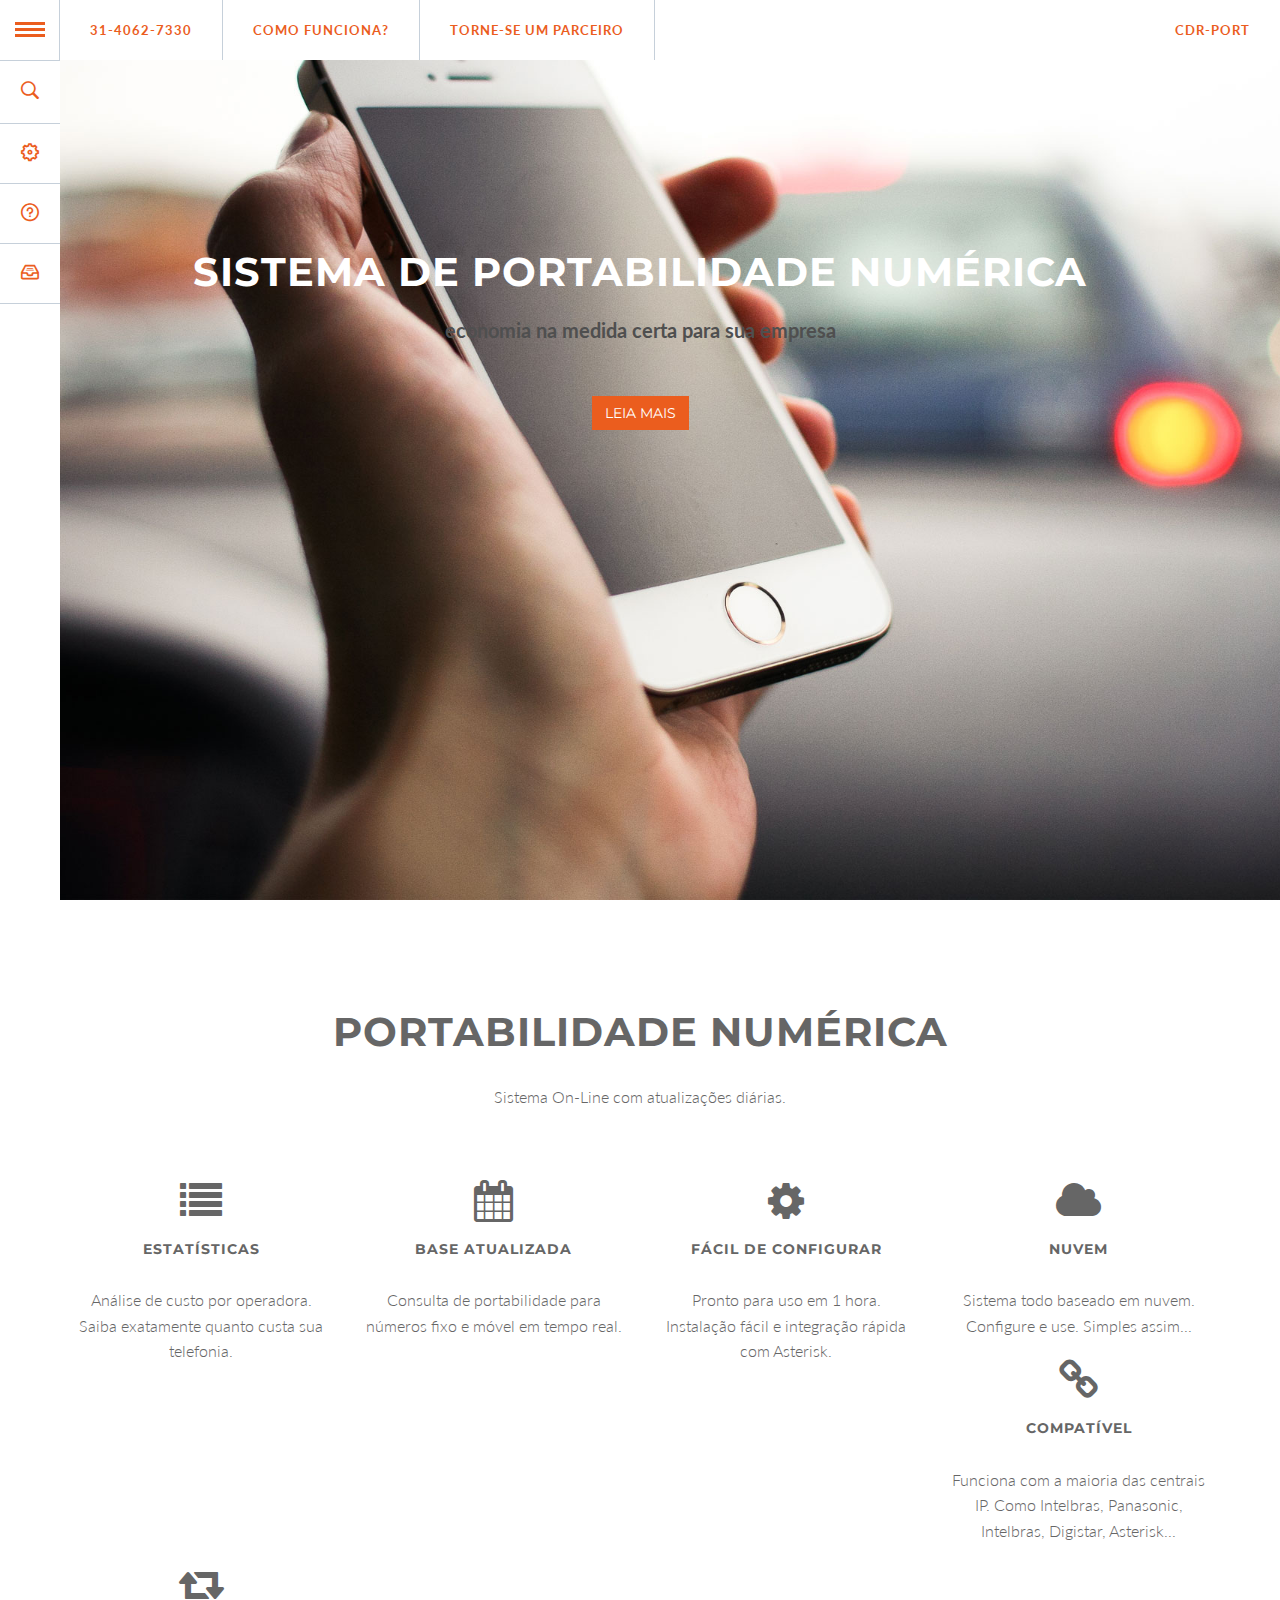
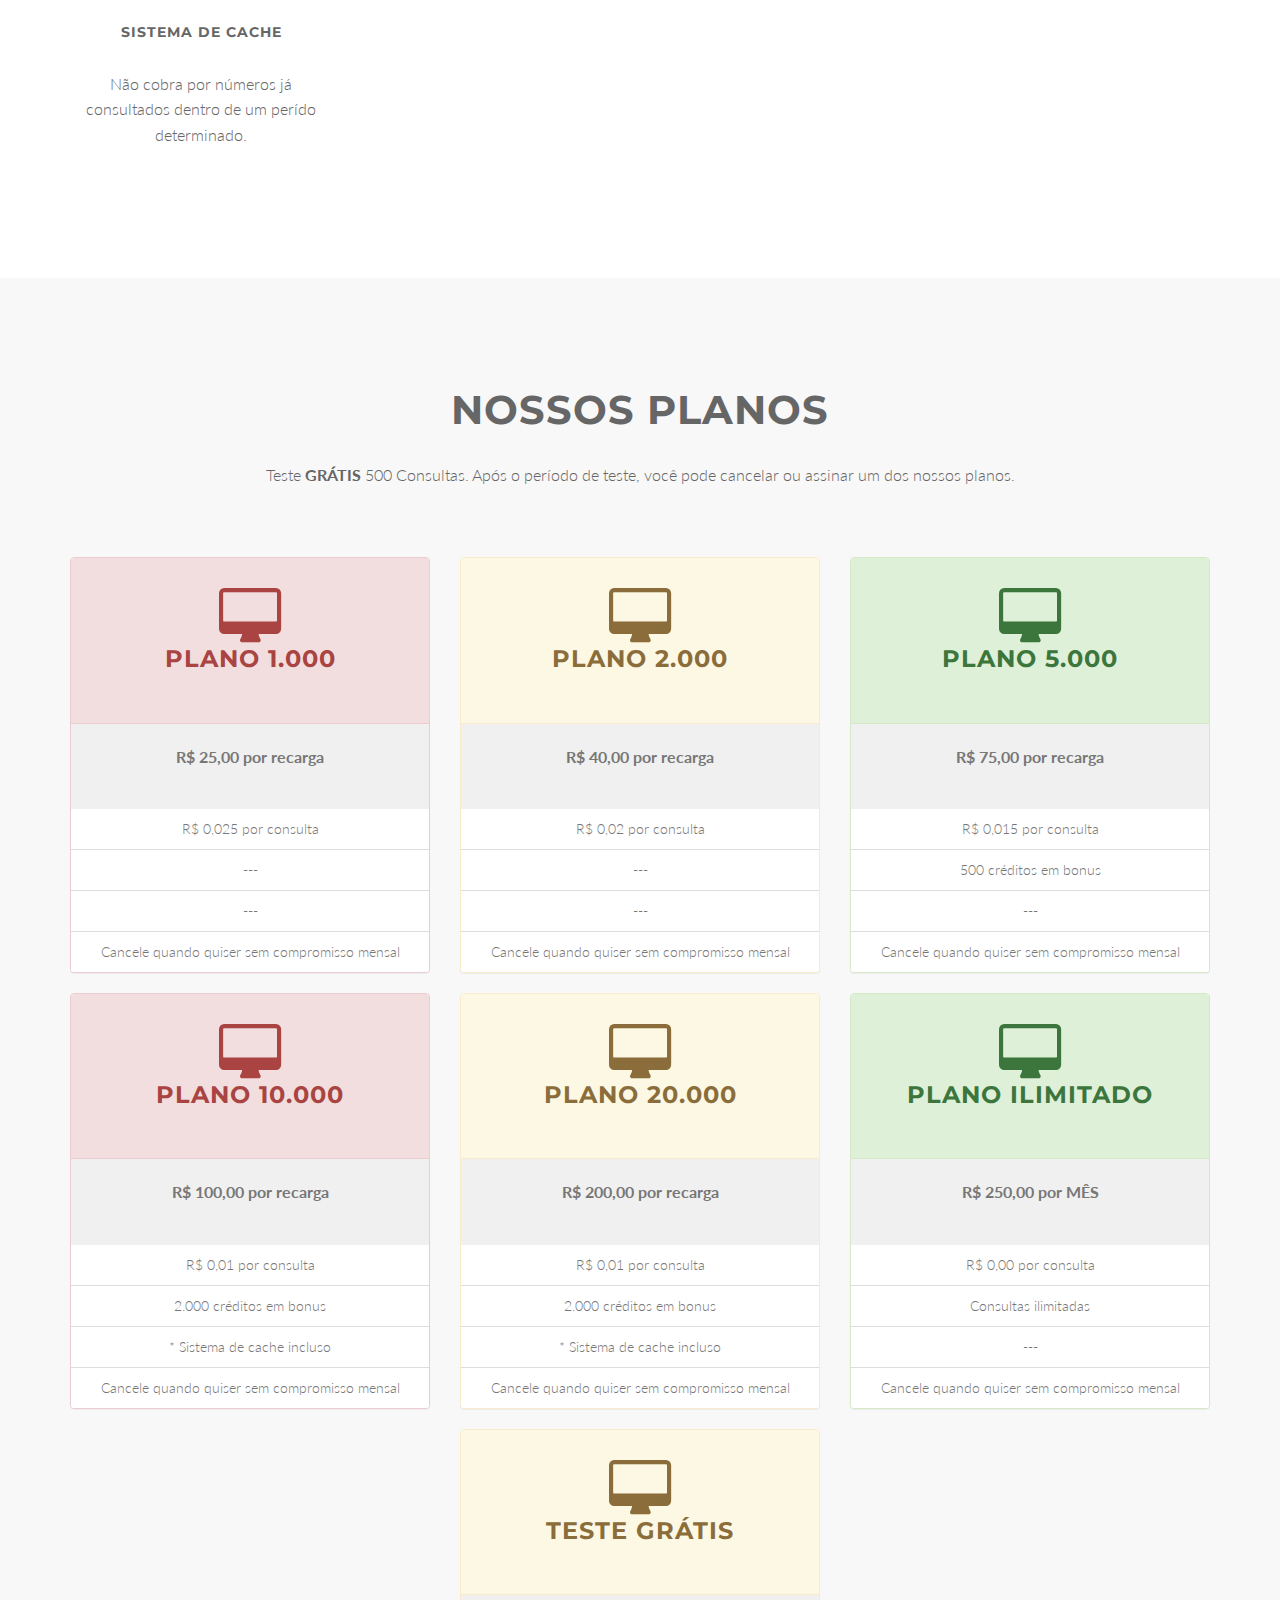
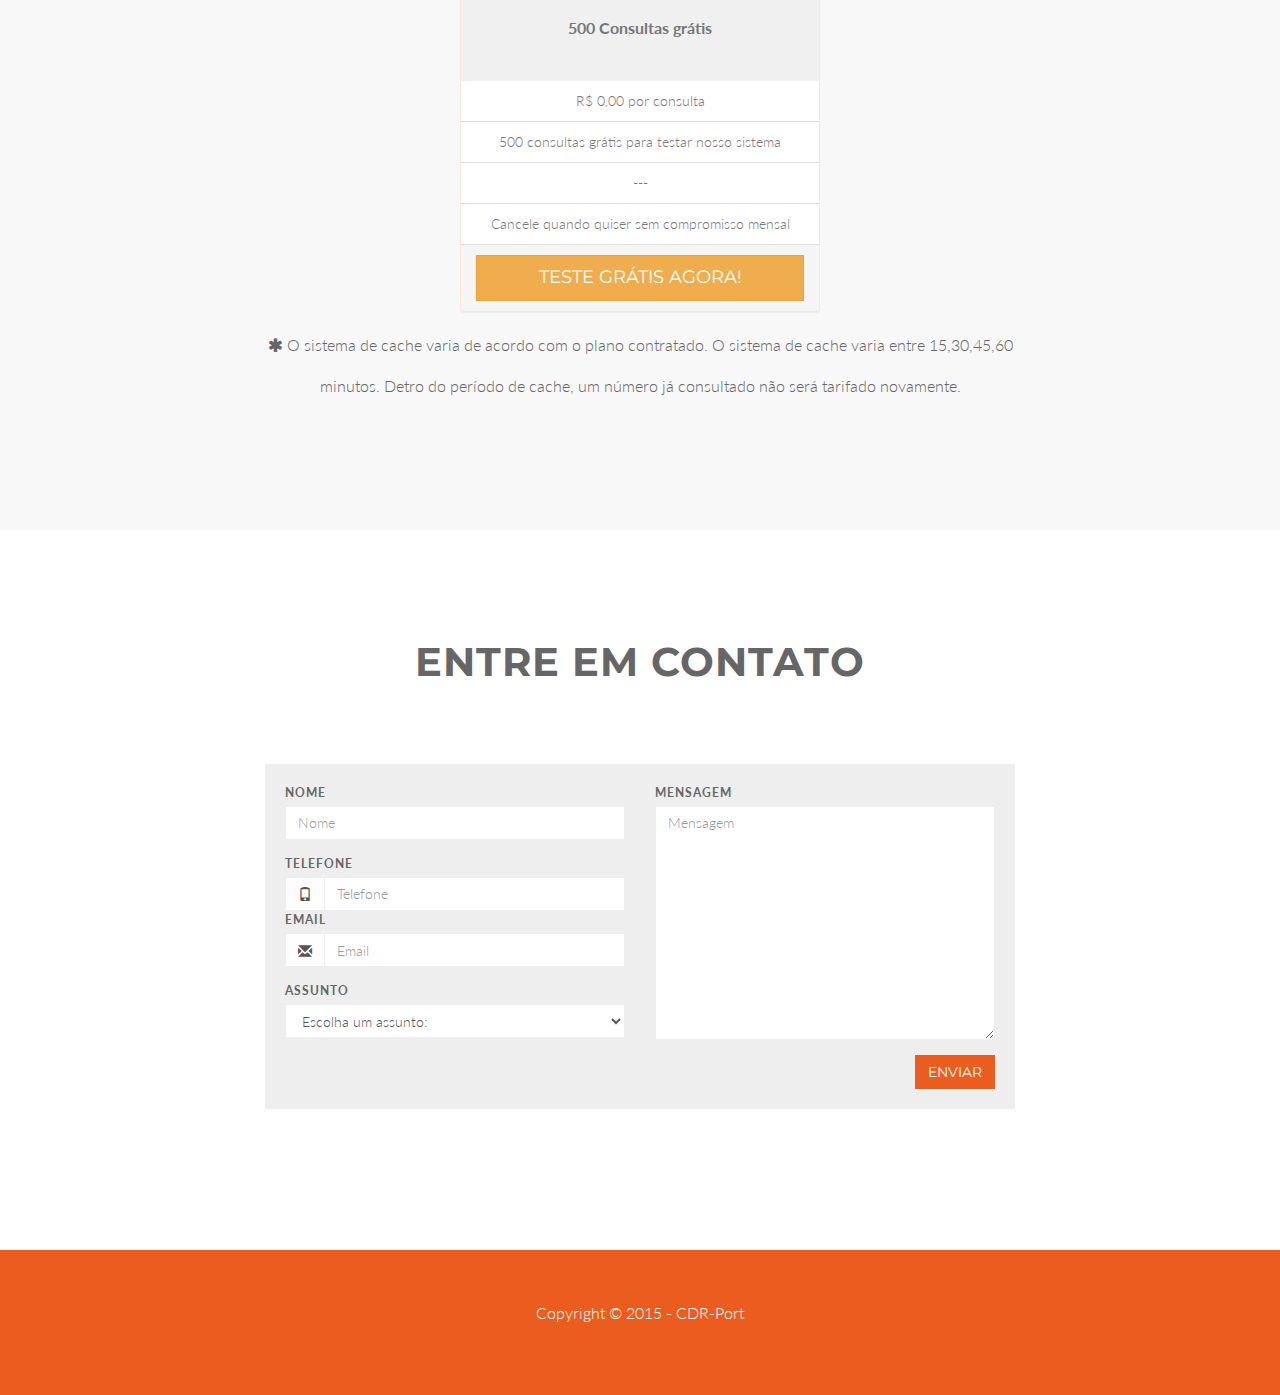
==== commit 37751717: "updates" ====
--- a/index.html
+++ b/index.html
@@ -48,7 +48,7 @@
 					</nav>
 				</li>
                 <li><a>31-4062-7330</a></li>
-                <li><a href="mailto:comercial@cdr-port.net">comercial@cdr-port.net</a></li>
+                <li><a href="http://cdr-port.net/detalhes/">Como funciona?</a></li>
                 <li><a href="http://parceiros.cdr-port.net" target="_blank">Torne-se um parceiro</a></li>
 				<li><a href="index.html">CDR-Port</a></li>
 
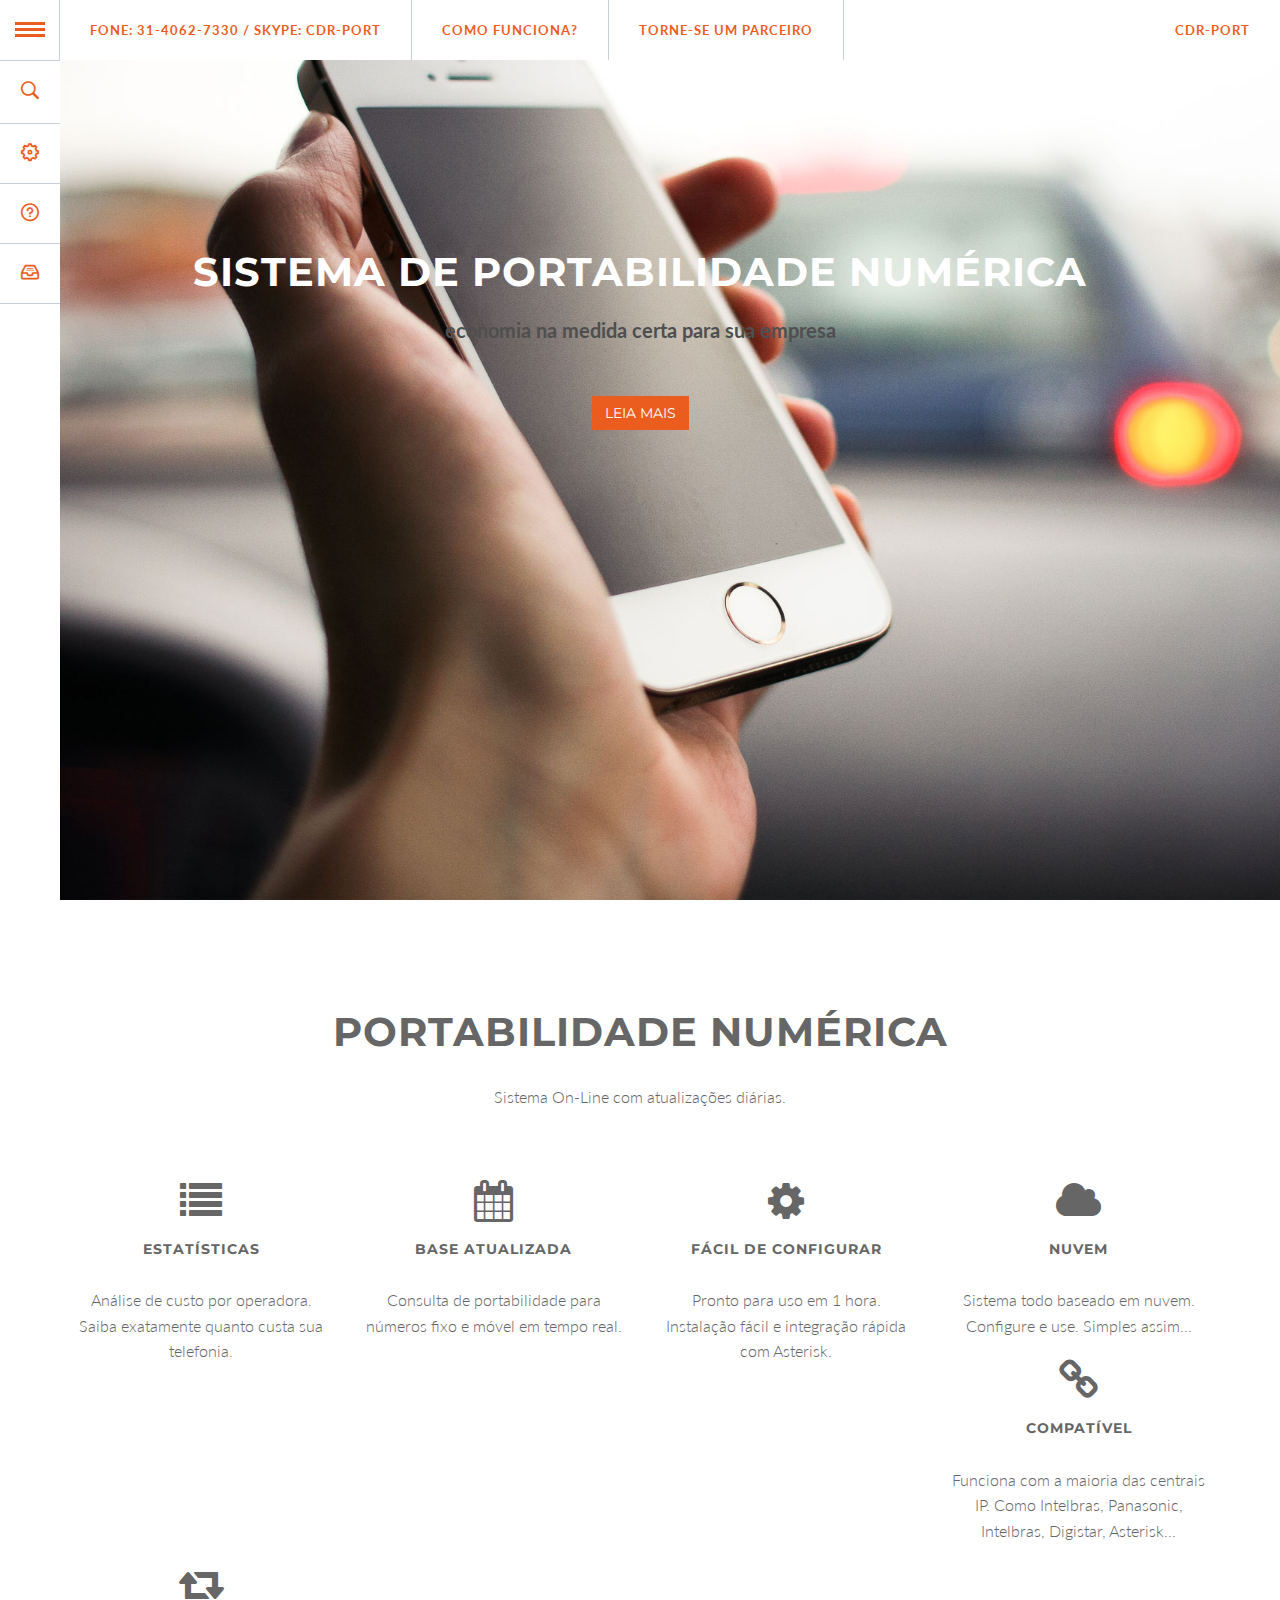
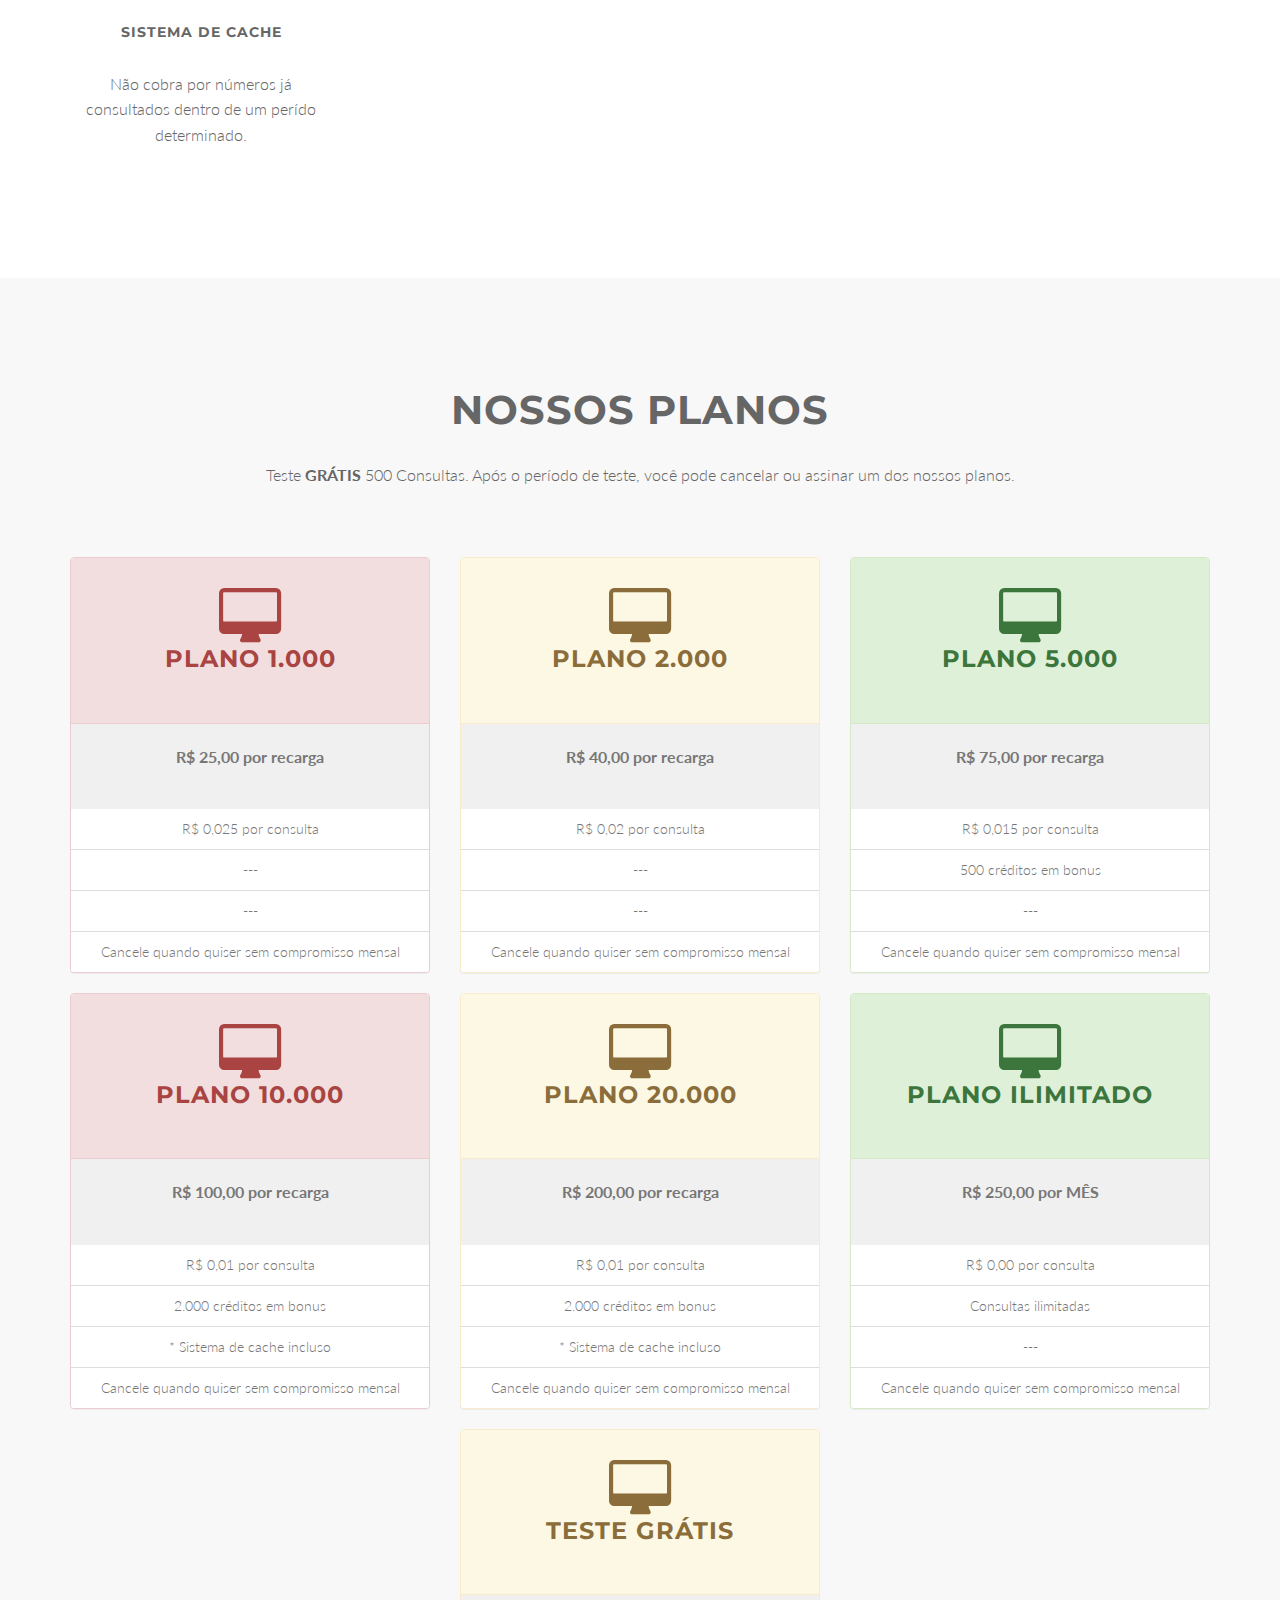
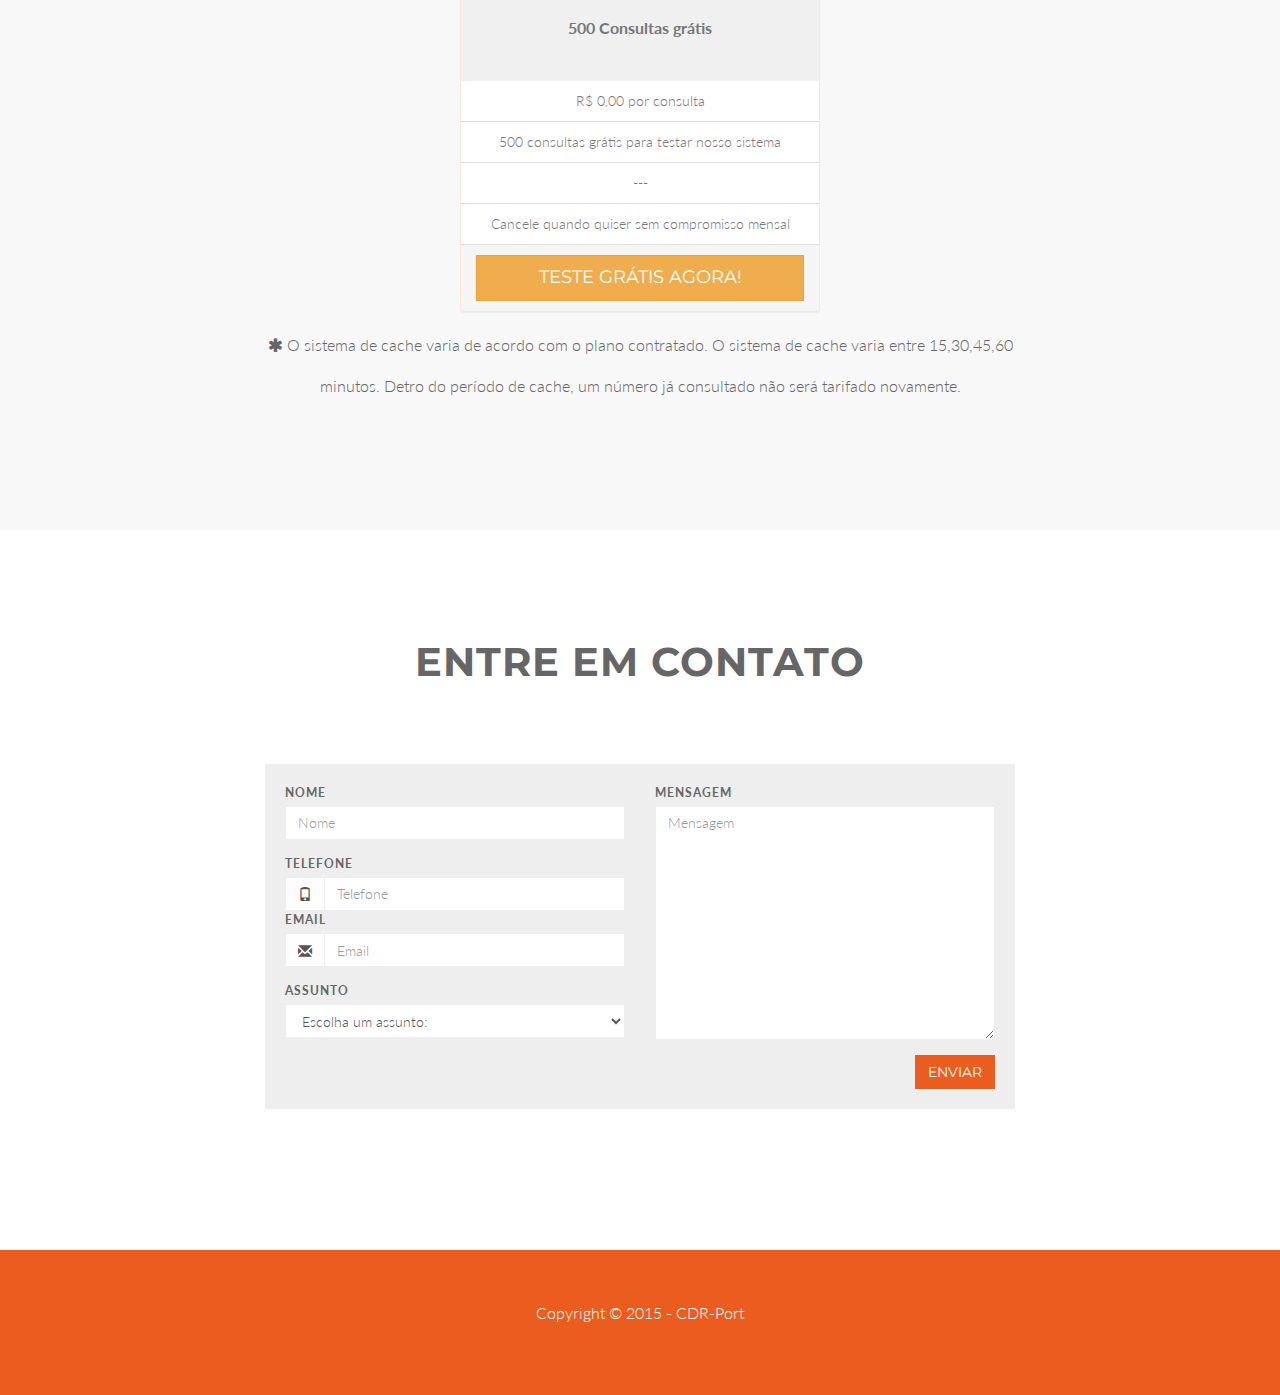
==== commit 99eeabf8: "uptades" ====
--- a/index.html
+++ b/index.html
@@ -47,7 +47,7 @@
 						</div><!-- /gn-scroller -->
 					</nav>
 				</li>
-                <li><a>31-4062-7330</a></li>
+                <li><a>Fone: 31-4062-7330 / SKYPE: CDR-Port</a></li>
                 <li><a href="http://cdr-port.net/detalhes/">Como funciona?</a></li>
                 <li><a href="http://parceiros.cdr-port.net" target="_blank">Torne-se um parceiro</a></li>
 				<li><a href="index.html">CDR-Port</a></li>
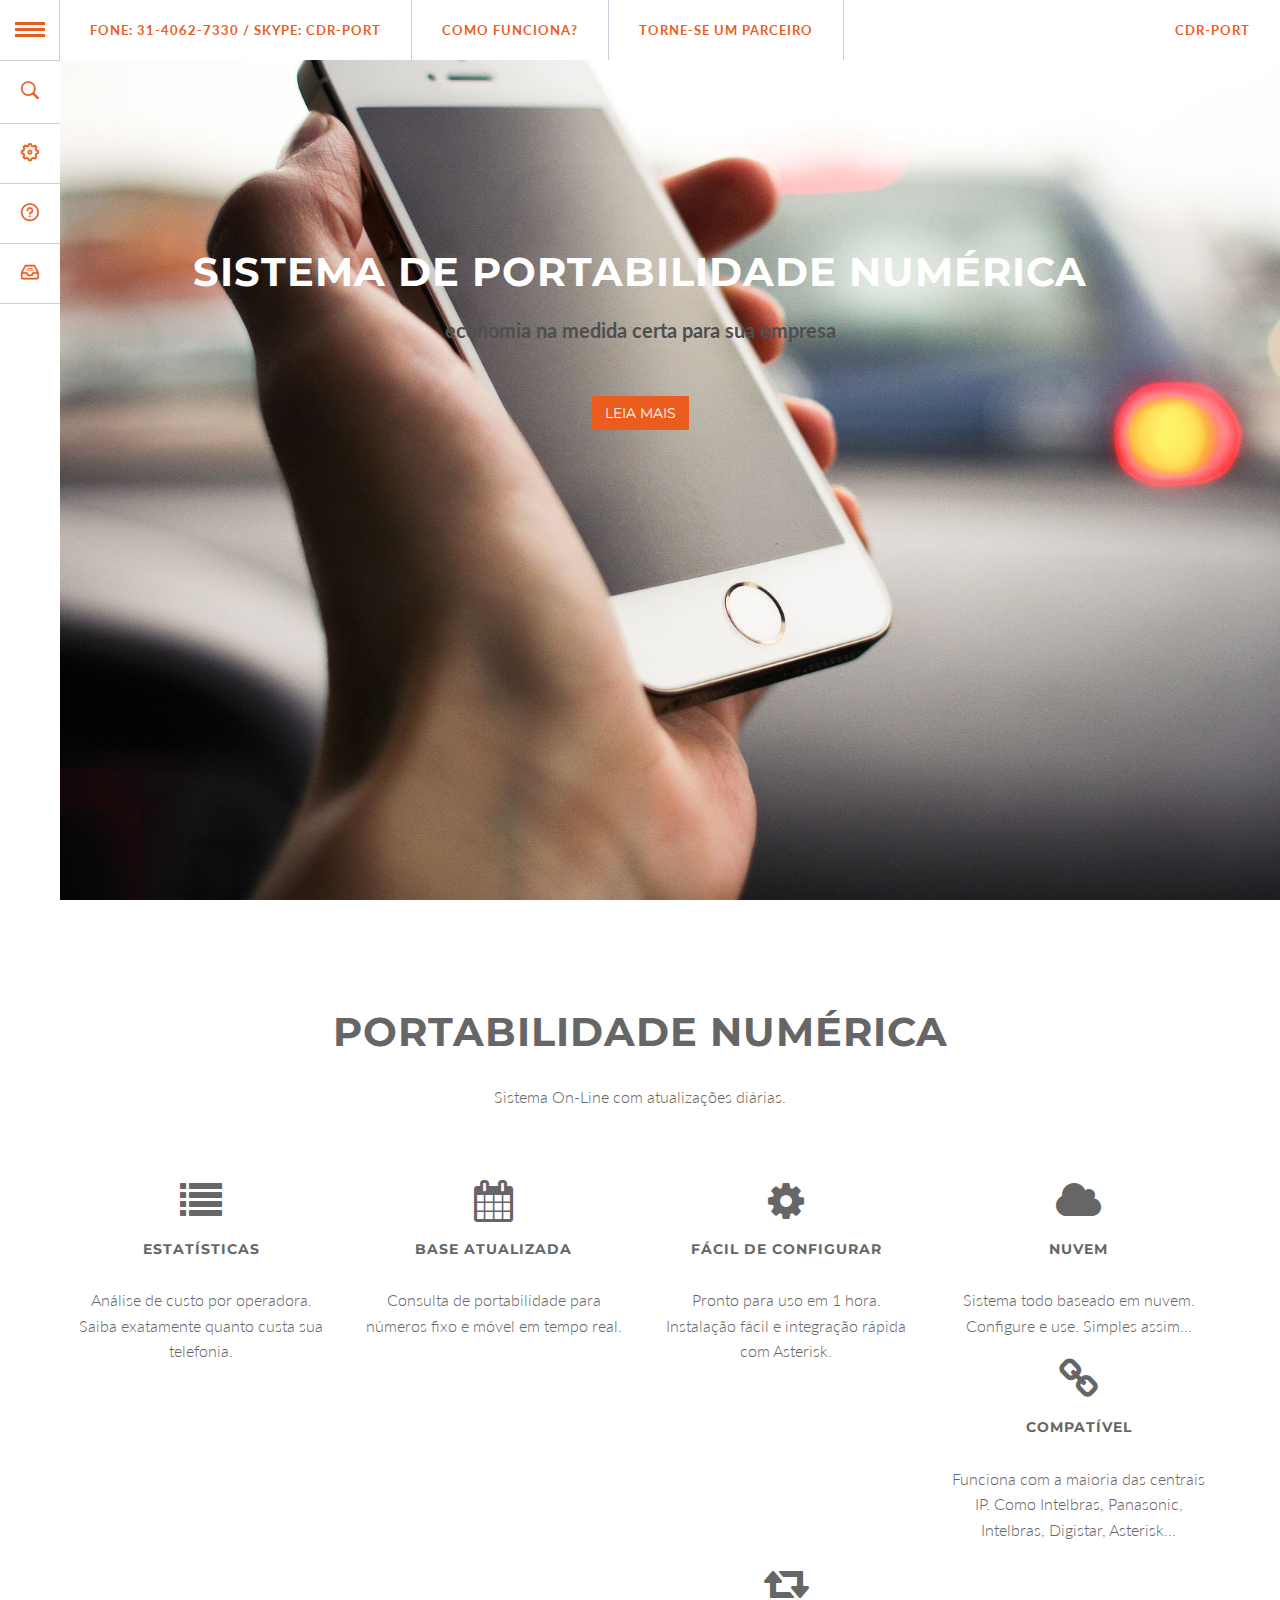
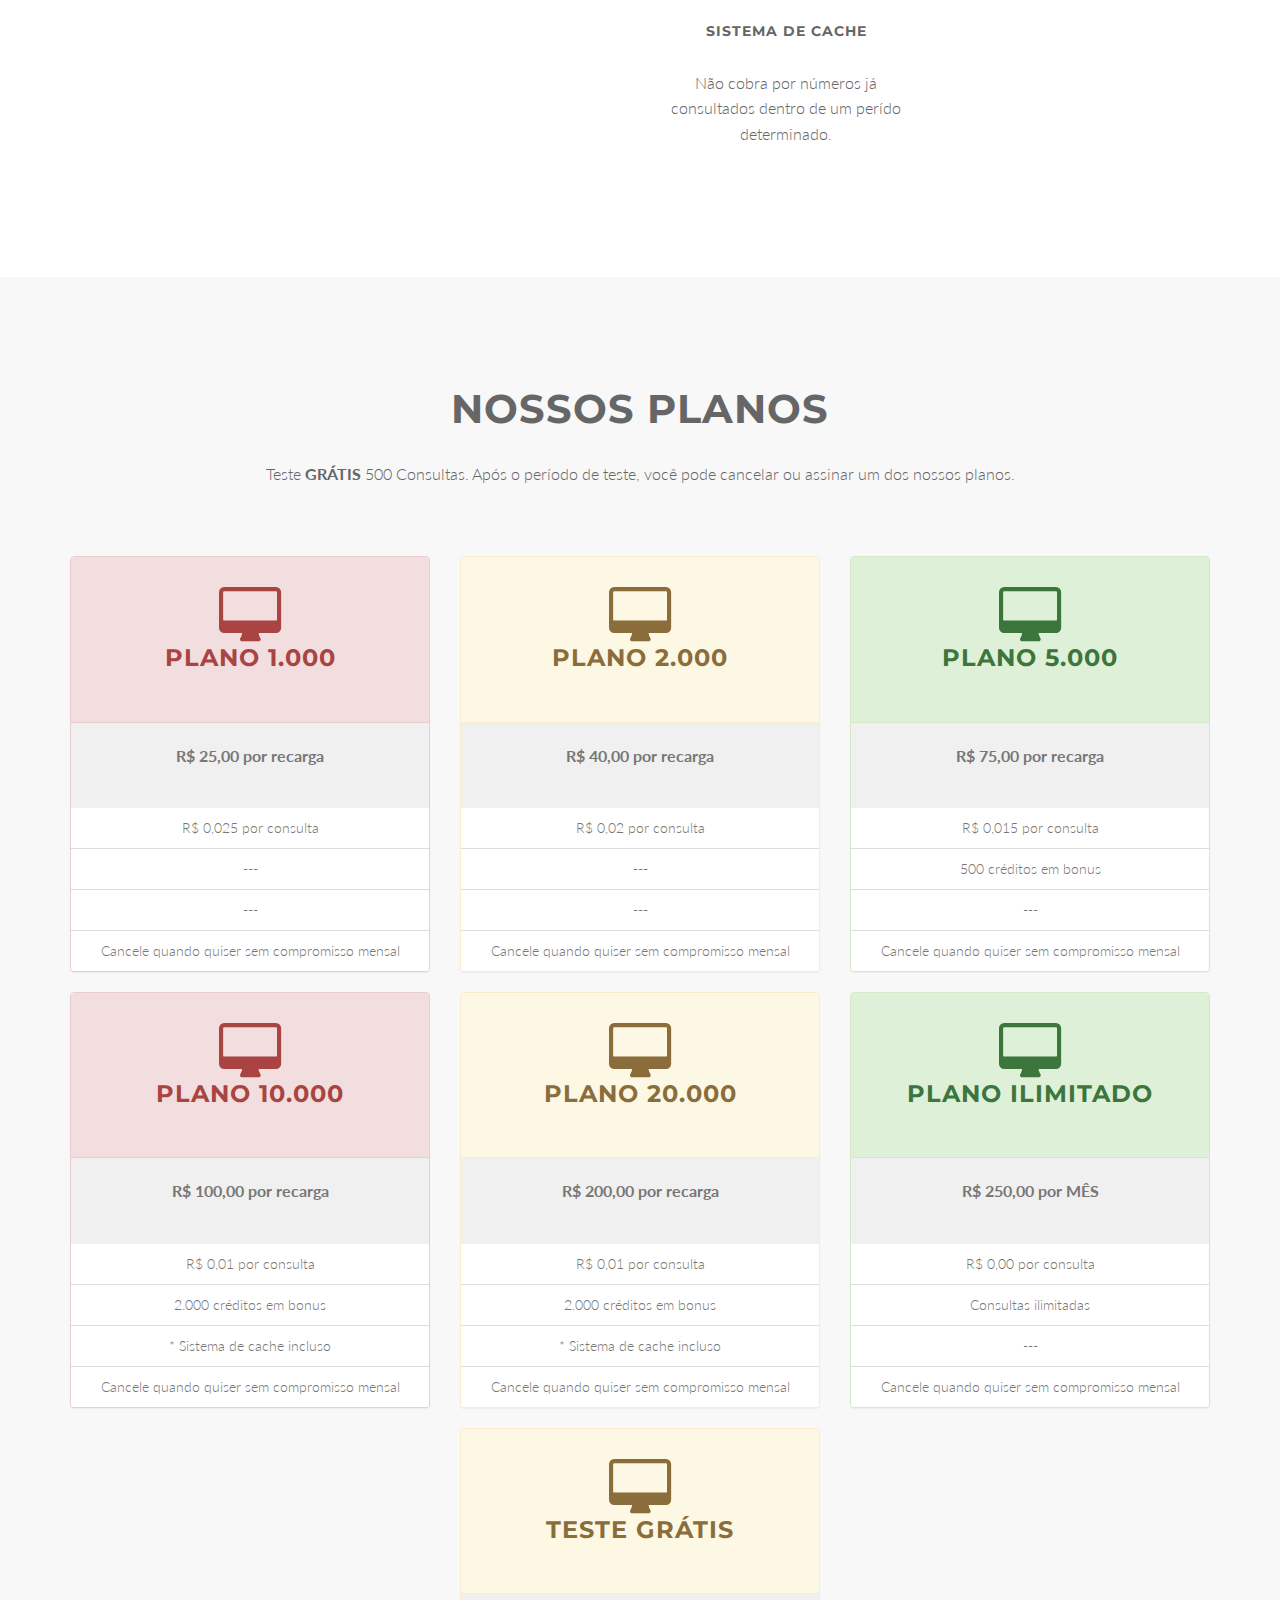
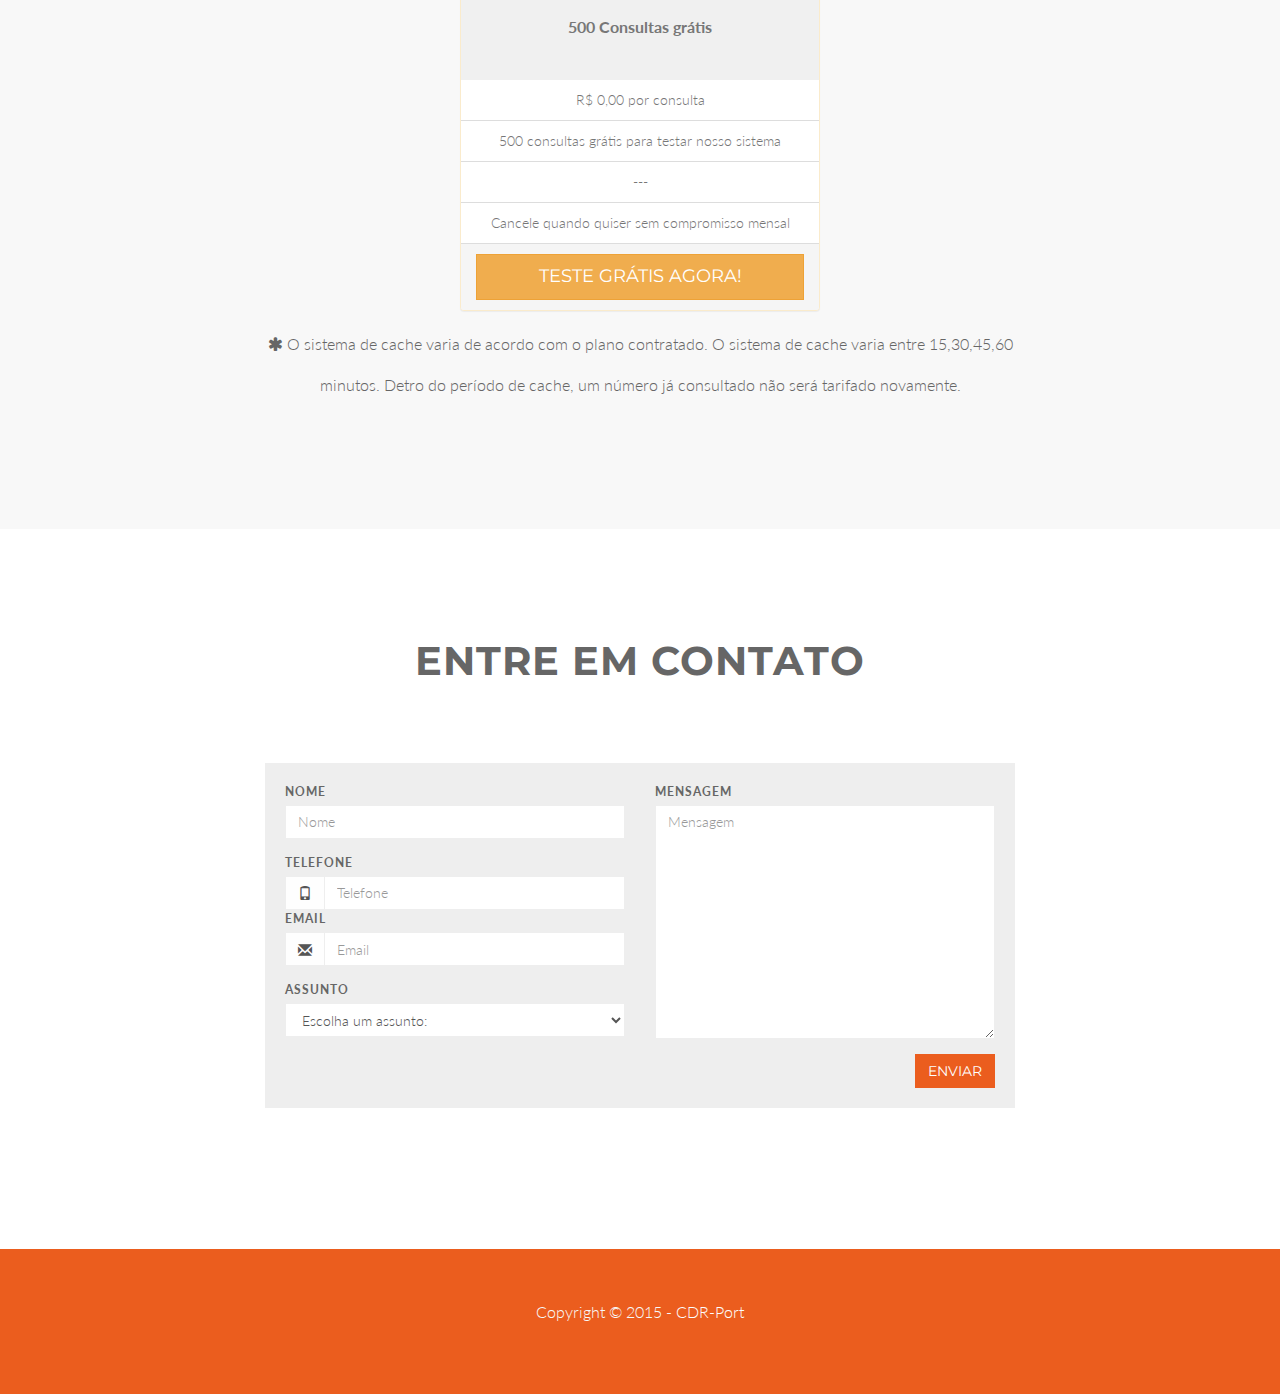
==== commit 47881957: "updates" ====
--- a/index.html
+++ b/index.html
@@ -135,8 +135,7 @@
                 </div>
 			
             </div>
-            <div class="col-sm-3 col-md-3">
-            </div>
+
             <div class="col-sm-3 col-md-3">
     
                 <div class="service-box">
@@ -149,6 +148,10 @@
                     </div>
                 </div>
             
+            </div>
+            <div class="col-sm-3 col-md-3">
+            </div>
+            <div class="col-sm-3 col-md-3">
             </div>
             <div class="col-sm-3 col-md-3">
     
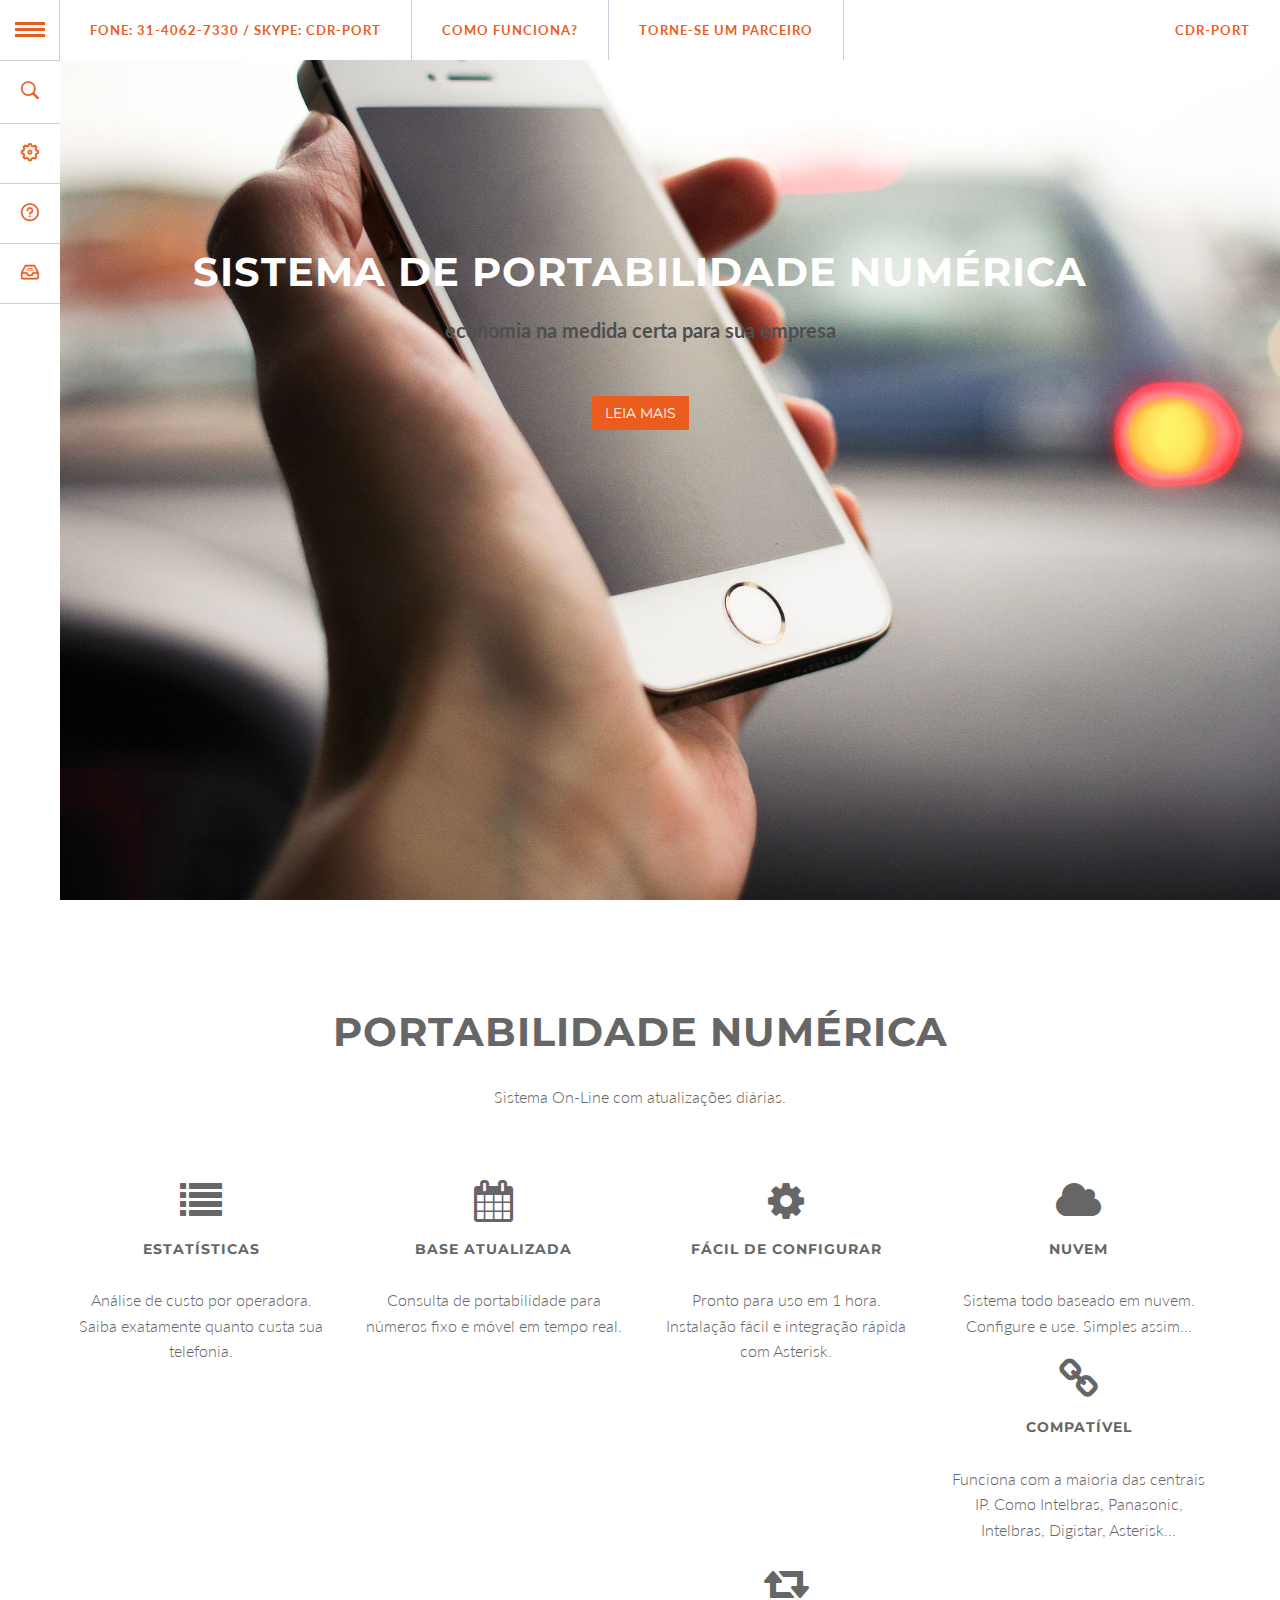
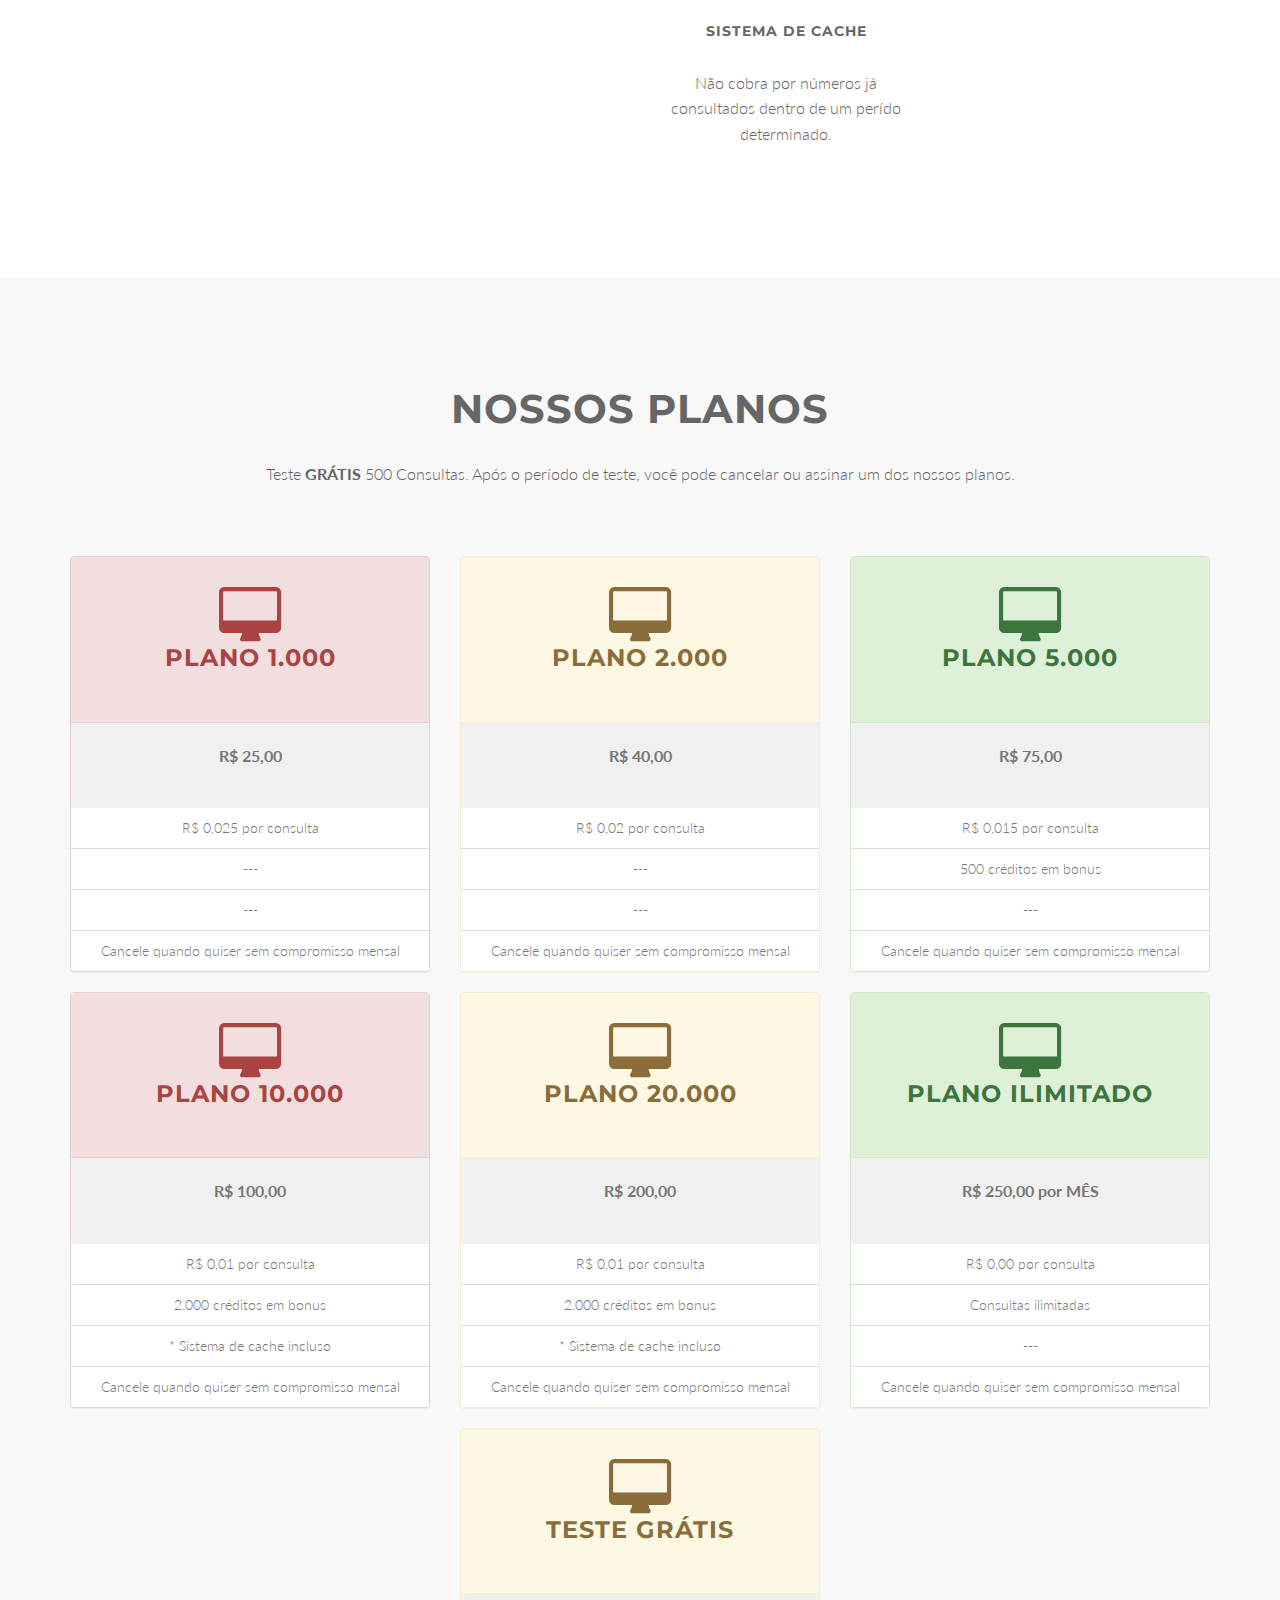
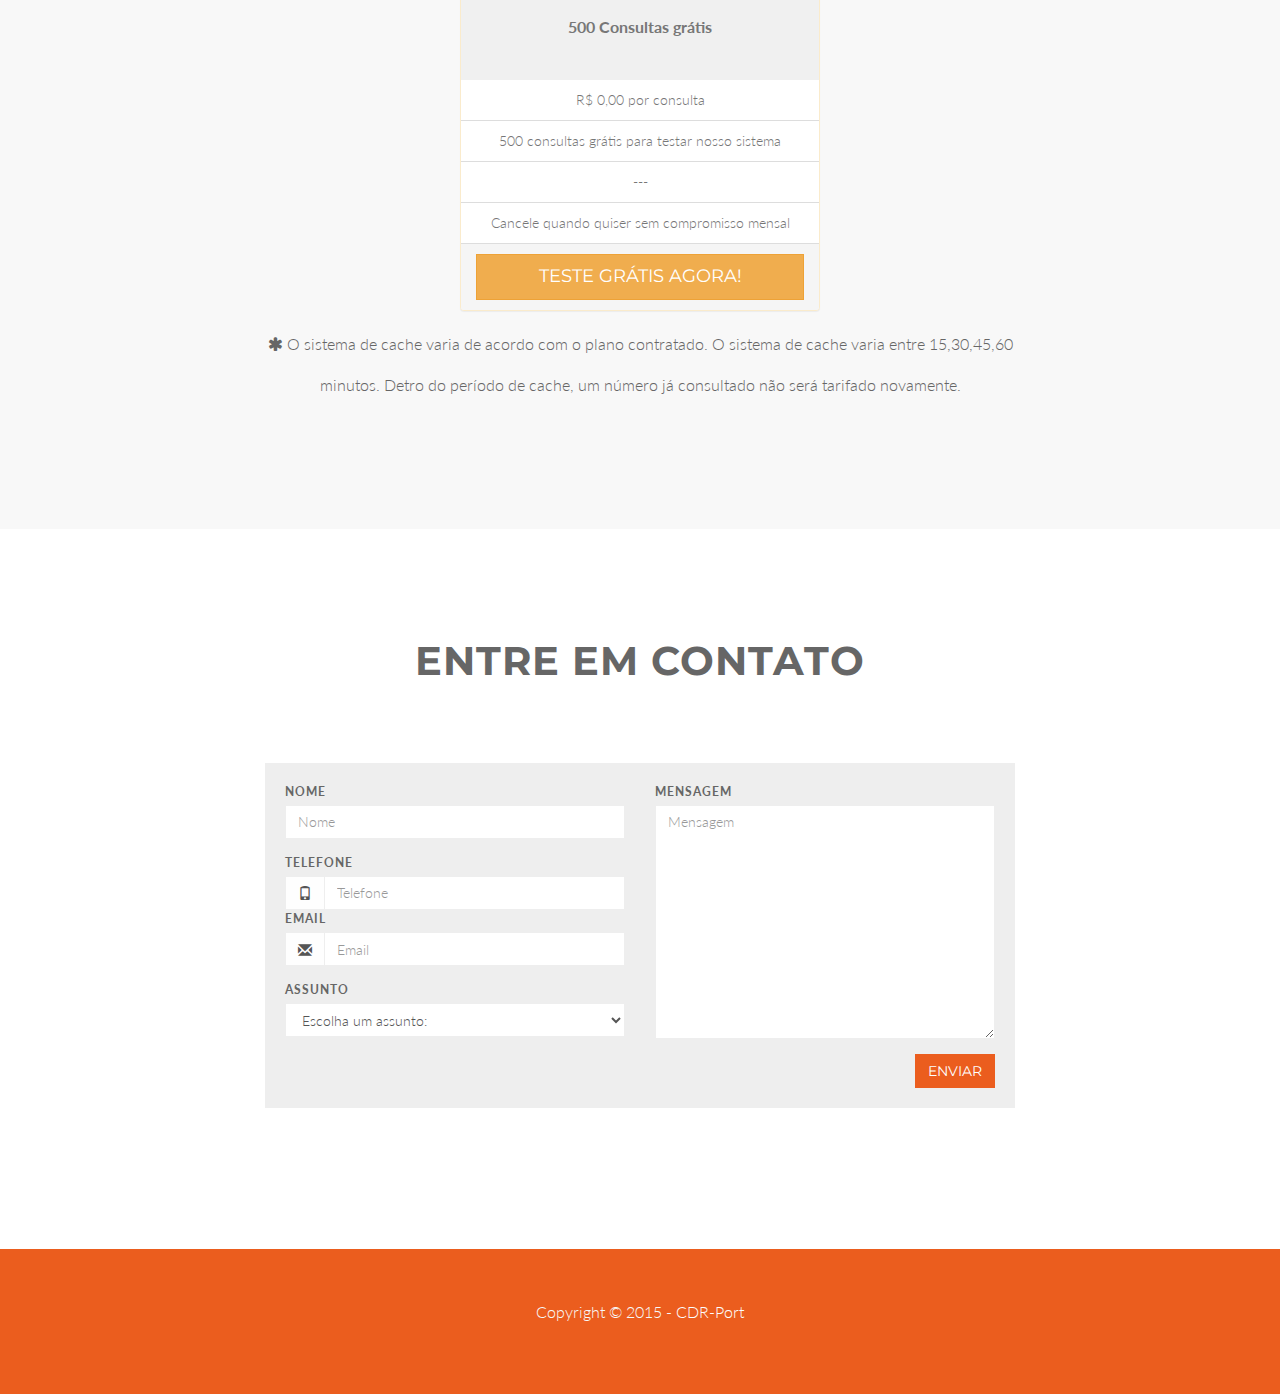
==== commit b5dd528c: "updates" ====
--- a/index.html
+++ b/index.html
@@ -196,7 +196,7 @@
                             <h3>Plano 1.000</h3>
                         </div>
                         <div class="panel-body text-center">
-                            <p><strong>R$ 25,00 por recarga</strong></p>
+                            <p><strong>R$ 25,00</strong></p>
                         </div>
                         <ul class="list-group text-center">
                             <li class="list-group-item">R$ 0,025 por consulta</li>
@@ -215,7 +215,7 @@
                             <h3>Plano 2.000</h3>
                         </div>
                         <div class="panel-body text-center">
-                            <p><strong>R$ 40,00 por recarga</strong></p>
+                            <p><strong>R$ 40,00</strong></p>
                         </div>
                         <ul class="list-group text-center">
                             <li class="list-group-item">R$ 0,02 por consulta</li>
@@ -235,7 +235,7 @@
                             <h3>Plano 5.000</h3>
                         </div>
                         <div class="panel-body text-center">
-                            <p><strong>R$ 75,00 por recarga</strong></p>
+                            <p><strong>R$ 75,00</strong></p>
                         </div>
                         <ul class="list-group text-center">
                             <li class="list-group-item">R$ 0,015 por consulta</li>
@@ -253,7 +253,7 @@
                             <h3>Plano 10.000</h3>
                         </div>
                         <div class="panel-body text-center">
-                            <p><strong>R$ 100,00 por recarga</strong></p>
+                            <p><strong>R$ 100,00</strong></p>
                         </div>
                         <ul class="list-group text-center">
                             <li class="list-group-item">R$ 0,01 por consulta</li>
@@ -272,7 +272,7 @@
                             <h3>Plano 20.000</h3>
                         </div>
                         <div class="panel-body text-center">
-                            <p><strong>R$ 200,00 por recarga</strong></p>
+                            <p><strong>R$ 200,00</strong></p>
                         </div>
                         <ul class="list-group text-center">
                             <li class="list-group-item">R$ 0,01 por consulta</li>
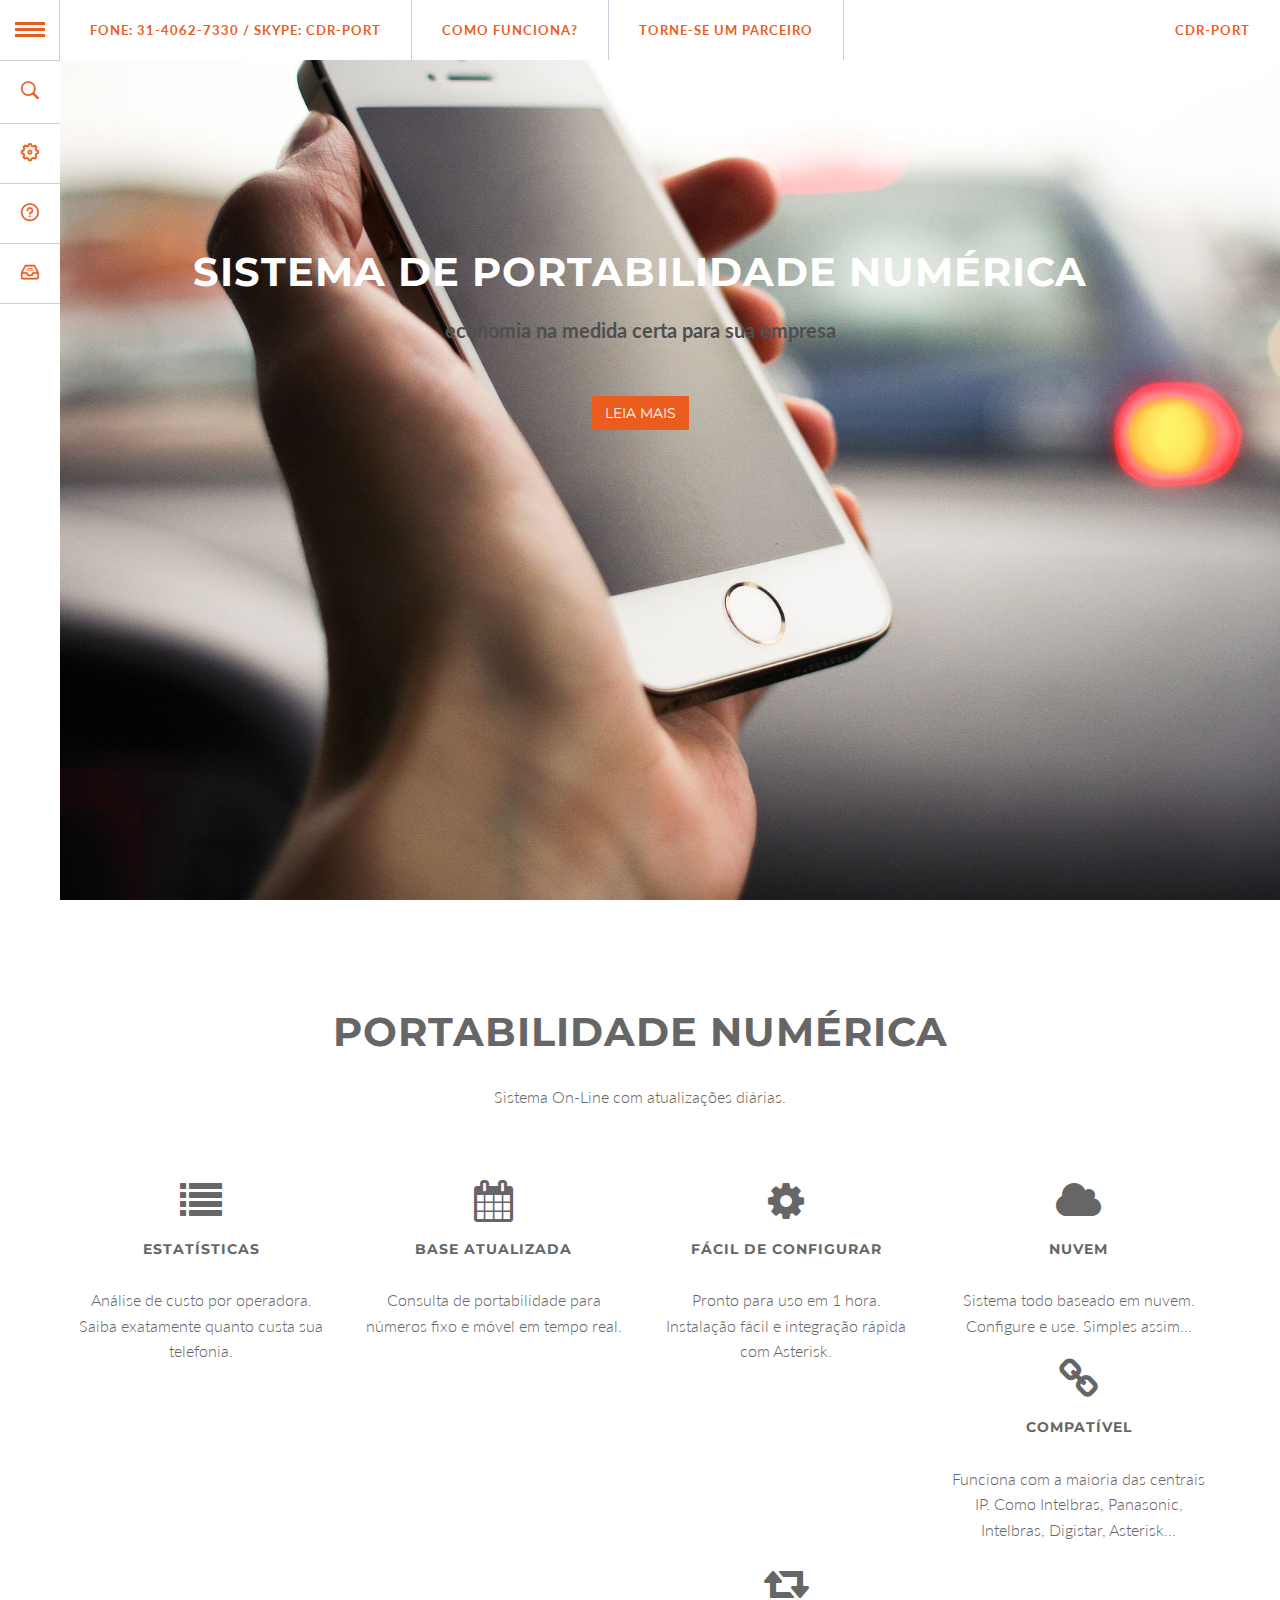
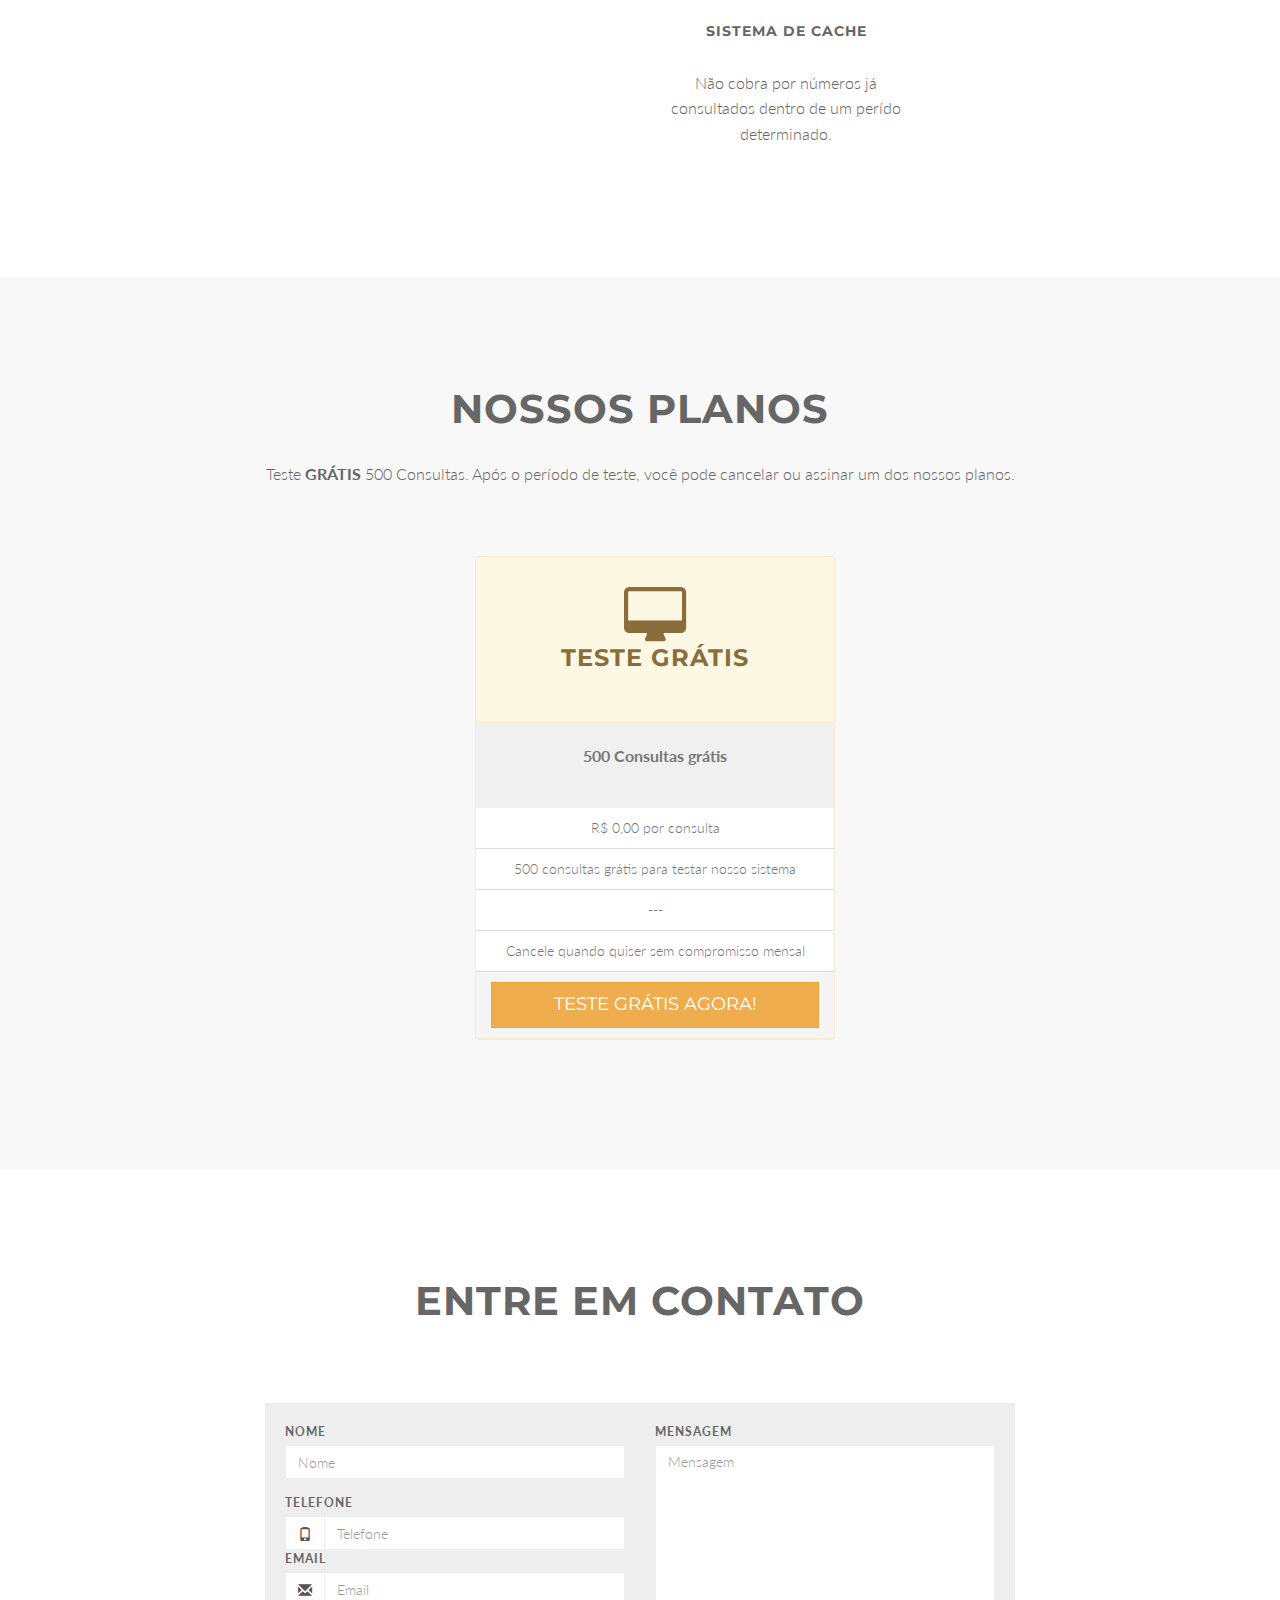
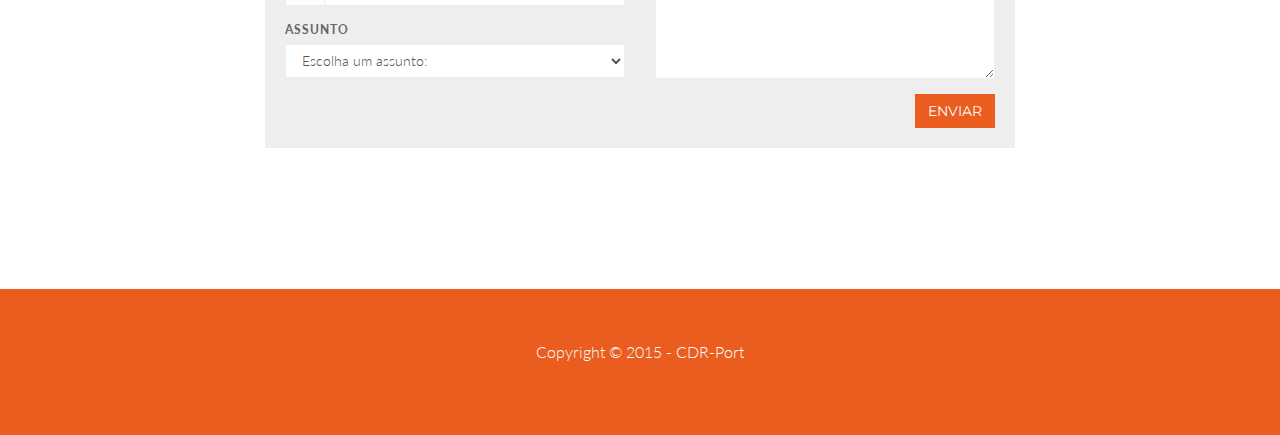
==== commit 3dd317f5: "Update index.html" ====
--- a/index.html
+++ b/index.html
@@ -187,8 +187,10 @@
 		</div>
 		<div class="container">
 
+		<div class="container">
+
             <div class="row">
-                <!-- item -->
+                <!--
                 <div class="col-md-4 text-center">
                     <div class="panel panel-danger panel-pricing">
                         <div class="panel-heading">
@@ -206,8 +208,7 @@
                         </ul>
                     </div>
                 </div>
-                <!-- /item -->
-                <!-- item -->
+
                 <div class="col-md-4 text-center">
                     <div class="panel panel-warning panel-pricing">
                         <div class="panel-heading">
@@ -225,9 +226,6 @@
                         </ul>
                     </div>
                 </div>
-                <!-- /item -->
-
-                <!-- item -->
                 <div class="col-md-4 text-center">
                     <div class="panel panel-success panel-pricing">
                         <div class="panel-heading">
@@ -245,7 +243,6 @@
                         </ul>
                     </div>
                 </div>
-                <!-- /item -->
                 <div class="col-md-4 text-center">
                     <div class="panel panel-danger panel-pricing">
                         <div class="panel-heading">
@@ -263,8 +260,6 @@
                         </ul>
                     </div>
                 </div>
-                <!-- /item -->
-                <!-- item -->
                 <div class="col-md-4 text-center">
                     <div class="panel panel-warning panel-pricing">
                         <div class="panel-heading">
@@ -282,9 +277,6 @@
                         </ul>
                     </div>
                 </div>
-                <!-- /item -->
-
-                <!-- item -->
                 <div class="col-md-4 text-center">
                     <div class="panel panel-success panel-pricing">
                         <div class="panel-heading">
@@ -303,7 +295,7 @@
 
                     </div>
                 </div>
-                <!-- /item -->
+                -->
 
                 <div class="col-md-4 text-center">
                 </div>
@@ -325,17 +317,17 @@
                             <li class="list-group-item">Cancele quando quiser sem compromisso mensal</li>
                         </ul>
                         <div class="panel-footer">
-                            <a class="btn btn-lg btn-block btn-warning" href="http://consulta.cdr-port.net/" target="_blank">Teste grátis agora!</a>
-                        </div>
-                    </div>
-                </div>
-                <!-- /item -->
+                            <a class="btn btn-lg btn-block btn-warning" href="http://consulta.cdr-port.net/conta/register/" target="_blank">Teste grátis agora!</a>
+                        </div>
+                    </div>
+                </div>
+                <!-- 
                 <div class="col-lg-8 col-lg-offset-2">
                     <div class="section-heading">
                     <p> <i class="fa fa-asterisk"></i> O sistema de cache varia de acordo com o plano contratado. O sistema de cache varia entre 15,30,45,60 minutos. Detro do período de cache, um número já consultado não será tarifado novamente.</p>
                     </div>
                 </div>
-                <!-- item -->
+                -->
                 <div class="col-md-4 text-center">
                 </div>
                 <!-- /item -->
